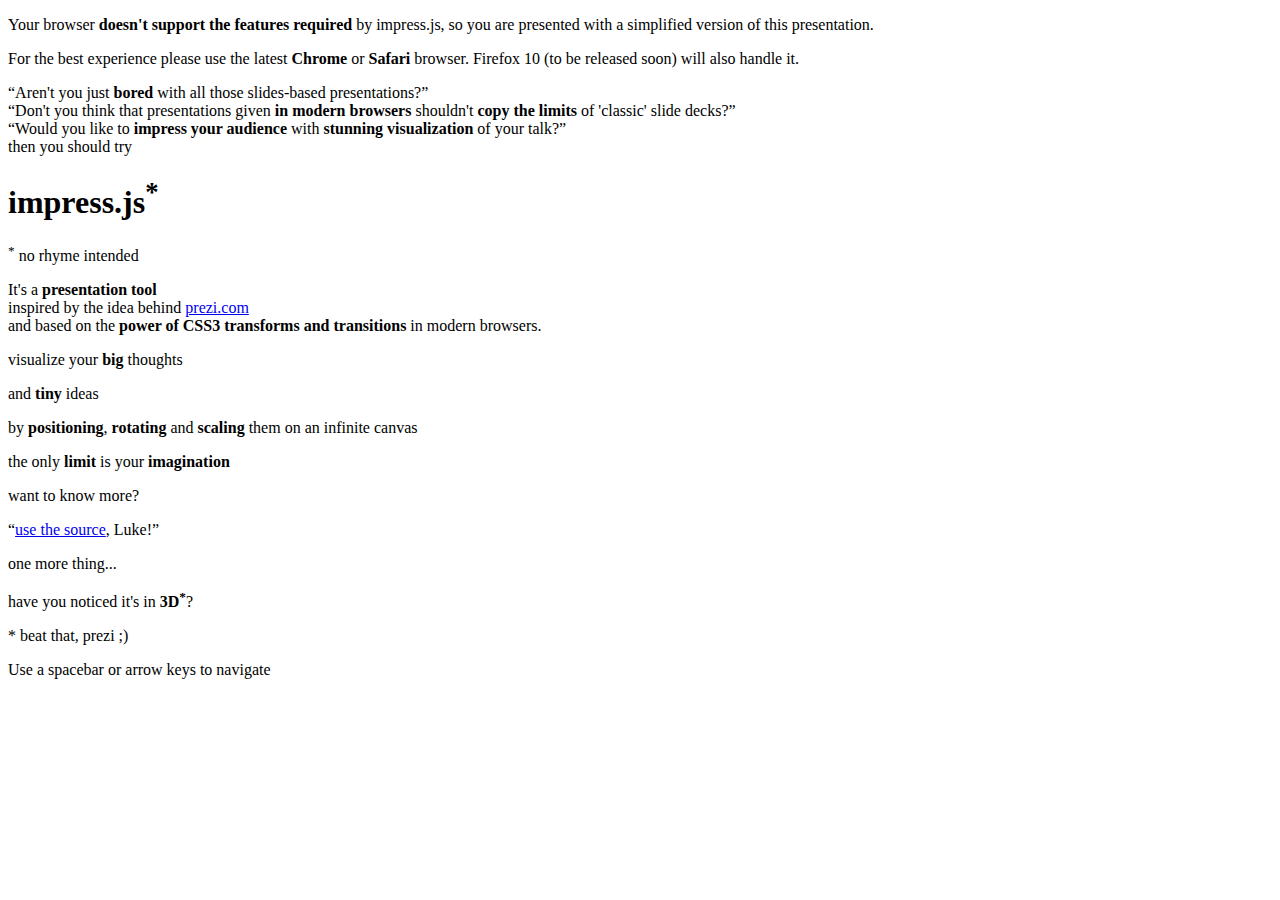
==== index.html @ a1a3571a "test" ====
<!doctype html>
<html lang="en">
<head>
    <meta charset="utf-8" />
    <title>impress.js | presentation tool   based on the power of CSS3 transforms and transitions in modern browsers | by Bartek Szopka @bartaz</title>
    
    <meta name="description" content="impress.js is a presentation tool based on the power of CSS3 transforms and transitions in modern browsers and inspired by the idea behind prezi.com.">
    <meta name="author" content="Bartek Szopka" />

    <link href="http://fonts.googleapis.com/css?family=Open+Sans:regular,semibold,italic,italicsemibold|PT+Sans:400,700,400italic,700italic|PT+Serif:400,700,400italic,700italic" rel="stylesheet" />

    <link href="css/style.css" rel="stylesheet" />
</head>
<body>

<div id="impress" class="impress-not-supported">

    <div class="fallback-message">
        <p>Your browser <b>doesn't support the features required</b> by impress.js, so you are presented with a simplified version of this presentation.</p>
        <p>For the best experience please use the latest <b>Chrome</b> or <b>Safari</b> browser. Firefox 10 (to be released soon) will also handle it.</p>
    </div>

    <div id="bored" class="step slide" data-x="-1000" data-y="-1500">
        <q>Aren't you just <b>bored</b> with all those slides-based presentations?</q>
    </div>

    <div class="step slide" data-x="0" data-y="-1500">
        <q>Don't you think that presentations given <strong>in modern browsers</strong> shouldn't <strong>copy the limits</strong> of 'classic' slide decks?</q>
    </div>

    <div class="step slide" data-x="1000" data-y="-1500">
        <q>Would you like to <strong>impress your audience</strong> with <strong>stunning visualization</strong> of your talk?</q>
    </div>

    <div id="title" class="step" data-x="0" data-y="0" data-scale="4">
        <span class="try">then you should try</span>
        <h1>impress.js<sup>*</sup></h1>
        <span class="footnote"><sup>*</sup> no rhyme intended</span>
    </div>

    <div id="its" class="step" data-x="850" data-y="3000" data-rotate="90" data-scale="5">
        <p>It's a <strong>presentation tool</strong> <br/>
        inspired by the idea behind <a href="http://prezi.com">prezi.com</a> <br/>
        and based on the <strong>power of CSS3 transforms and transitions</strong> in modern browsers.</p>
    </div>

    <div id="big" class="step" data-x="3500" data-y="2100" data-rotate="180" data-scale="6">
        <p>visualize your <b>big</b> <span class="thoughts">thoughts</span></p>
    </div>

    <div id="tiny" class="step" data-x="2825" data-y="2325" data-z="-3000" data-rotate="300" data-scale="1">
        <p>and <b>tiny</b> ideas</p>
    </div>

    <div id="ing" class="step" data-x="3500" data-y="-850" data-rotate="270" data-scale="6">
        <p>by <b class="positioning">positioning</b>, <b class="rotating">rotating</b> and <b class="scaling">scaling</b> them on an infinite canvas</p>
    </div>

    <div id="imagination" class="step" data-x="6700" data-y="-300" data-scale="6">
        <p>the only <b>limit</b> is your <b class="imagination">imagination</b></p>
    </div>

    <div id="source" class="step" data-x="6300" data-y="2000" data-rotate="20" data-scale="4">
        <p>want to know more?</p>
        <q><a href="http://github.com/bartaz/impress.js">use the source</a>, Luke!</q>
    </div>

    <div id="one-more-thing" class="step" data-x="6000" data-y="4000" data-scale="2">
        <p>one more thing...</p>
    </div>

    <div id="its-in-3d" class="step" data-x="6200" data-y="4300" data-z="-100" data-rotate-x="-40" data-rotate-y="10" data-scale="2">
        <p><span class="have">have</span> <span class="you">you</span> <span class="noticed">noticed</span> <span class="its">it's</span> <span class="in">in</span> <b>3D<sup>*</sup></b>?</p>
        <span class="footnote">* beat that, prezi ;)</span>
    </div>

    <div id="overview" class="step" data-x="3000" data-y="1500" data-scale="10">
    </div>

</div>

<div class="hint">
    <p>Use a spacebar or arrow keys to navigate</p>
</div>

<script src="js/impress.js"></script>

</body>
</html>
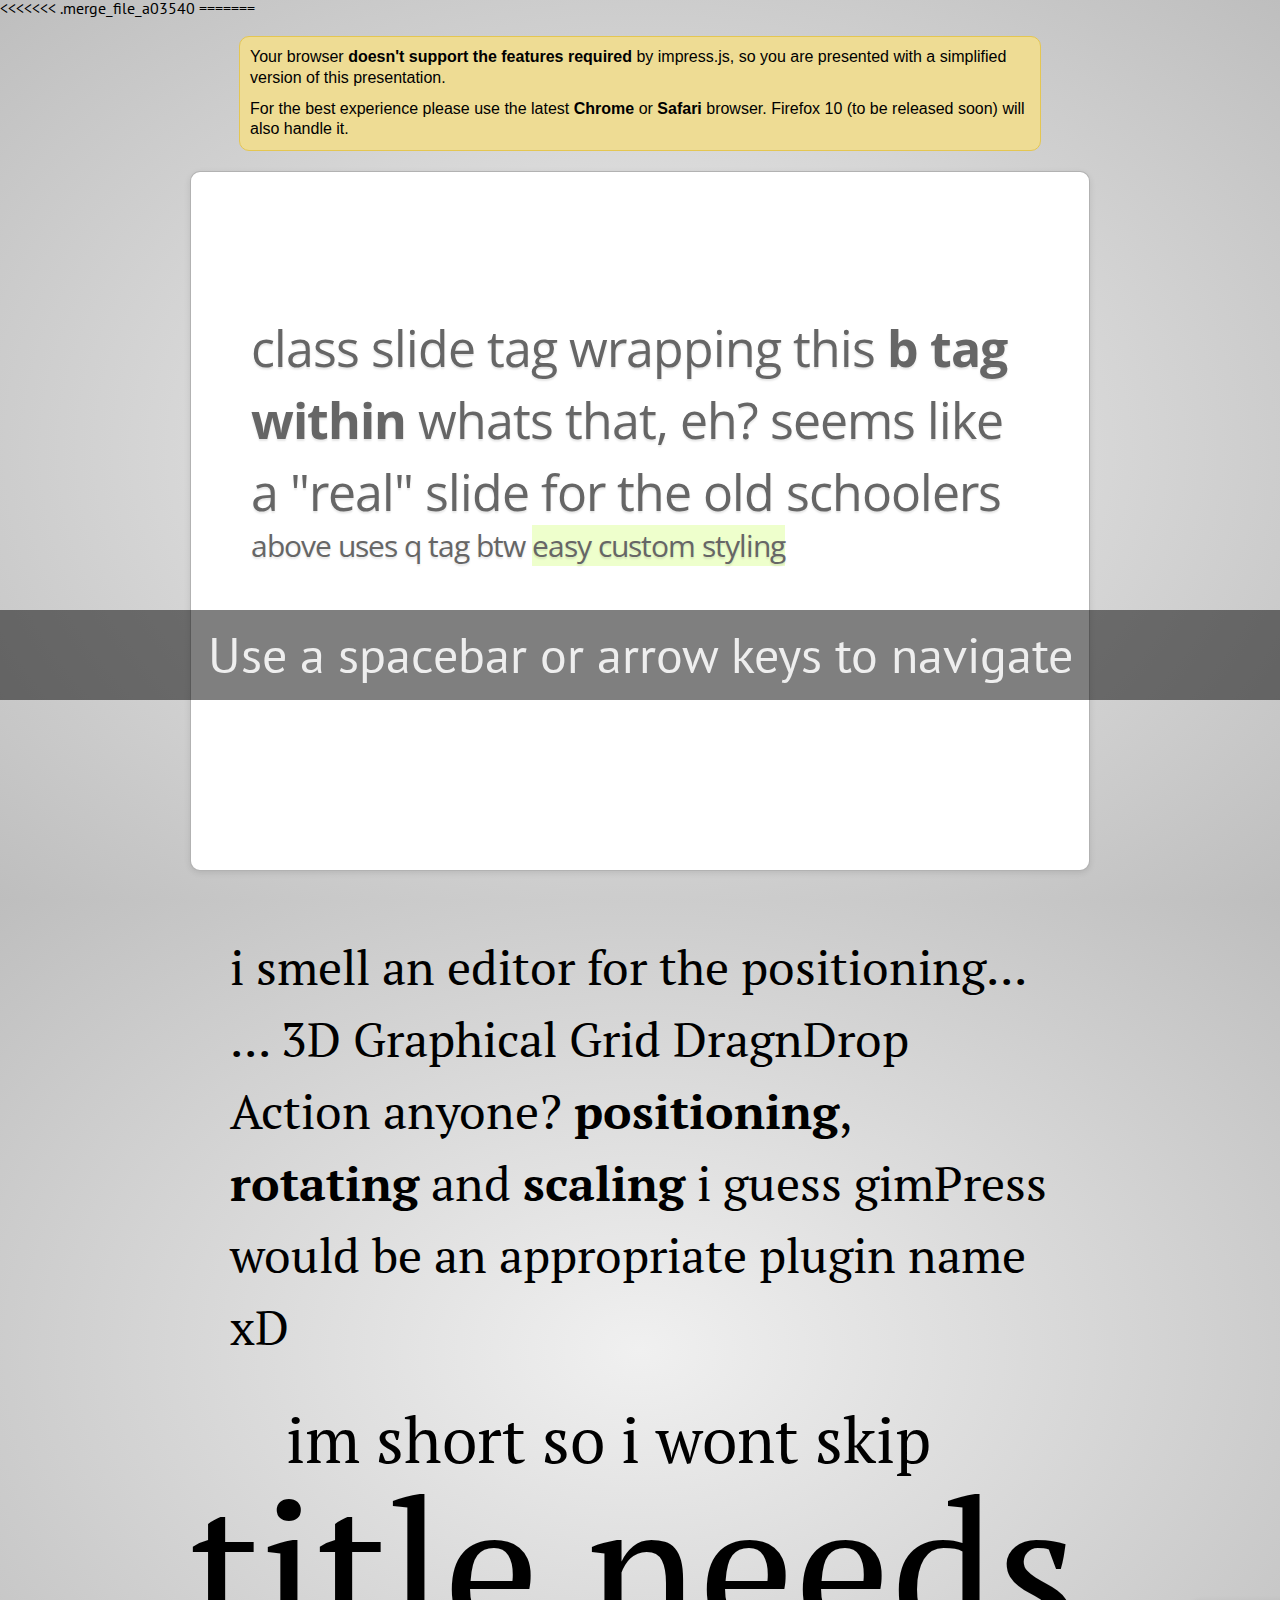
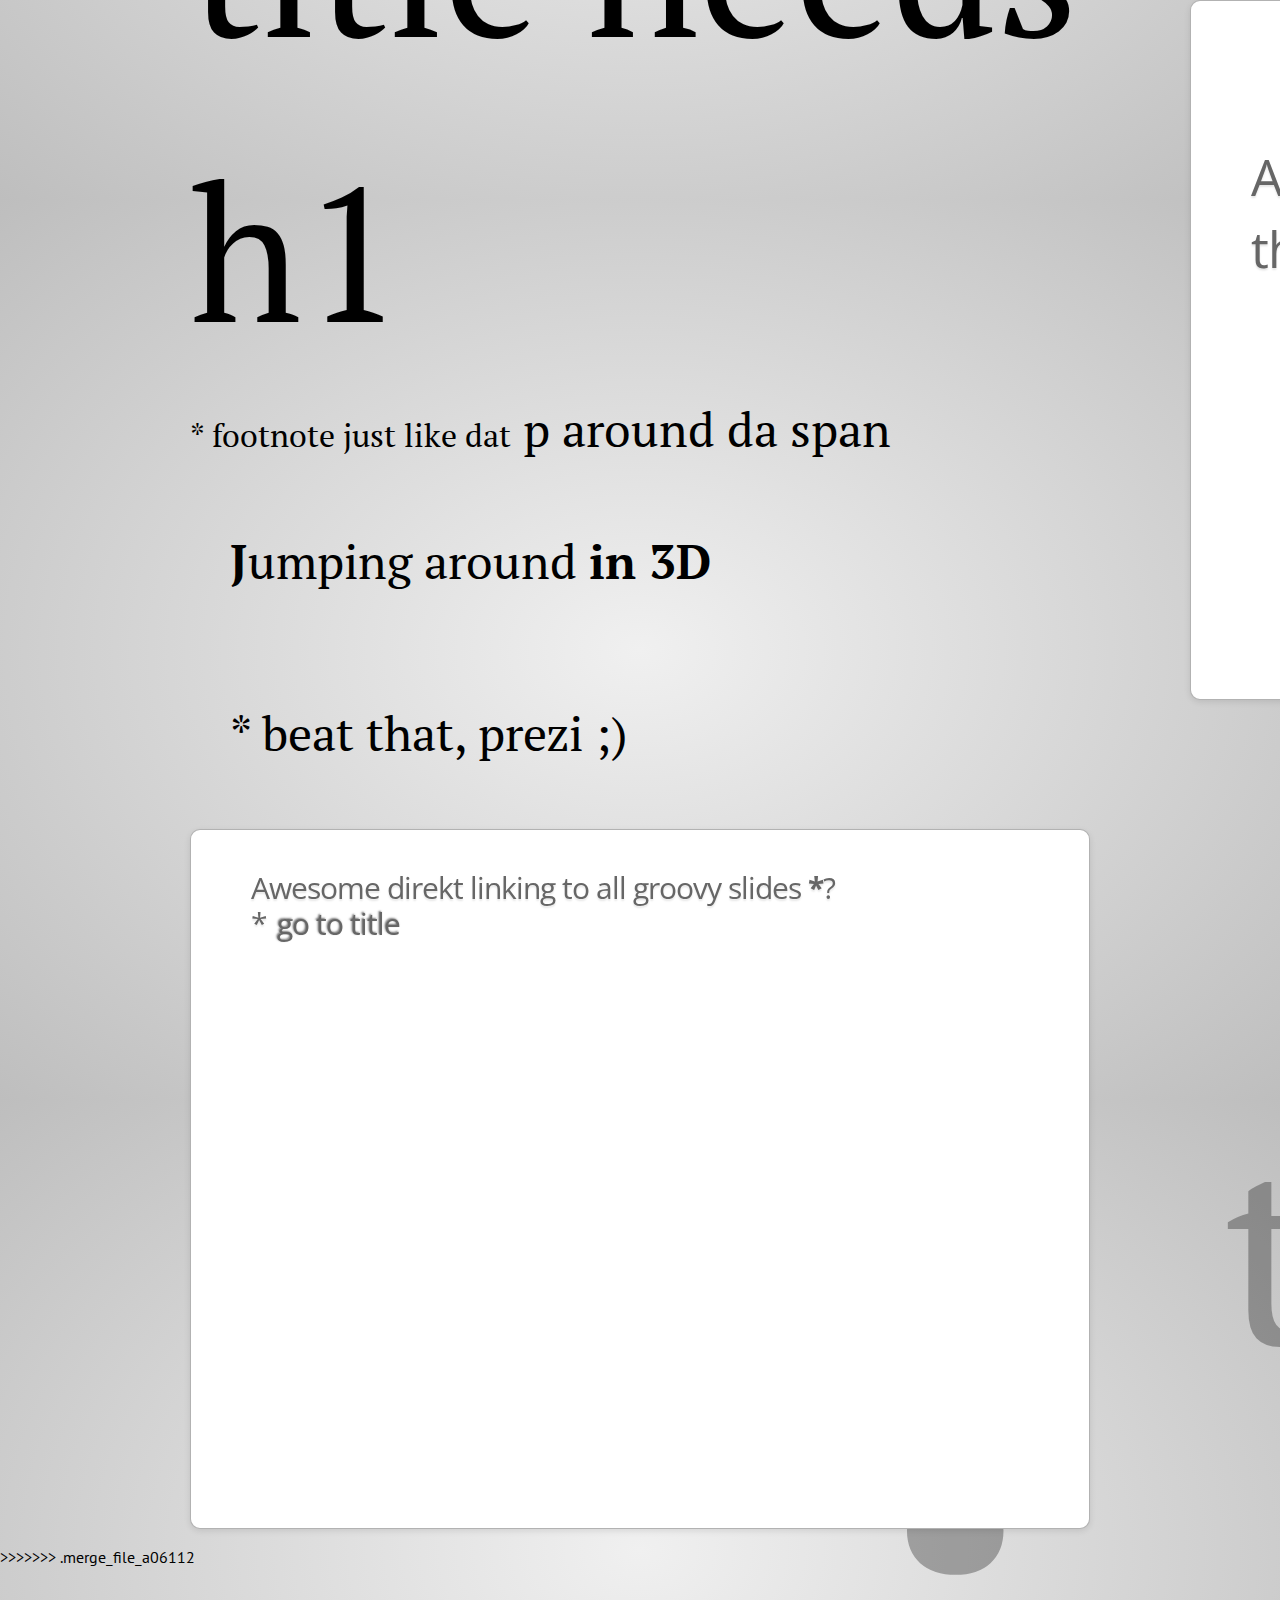
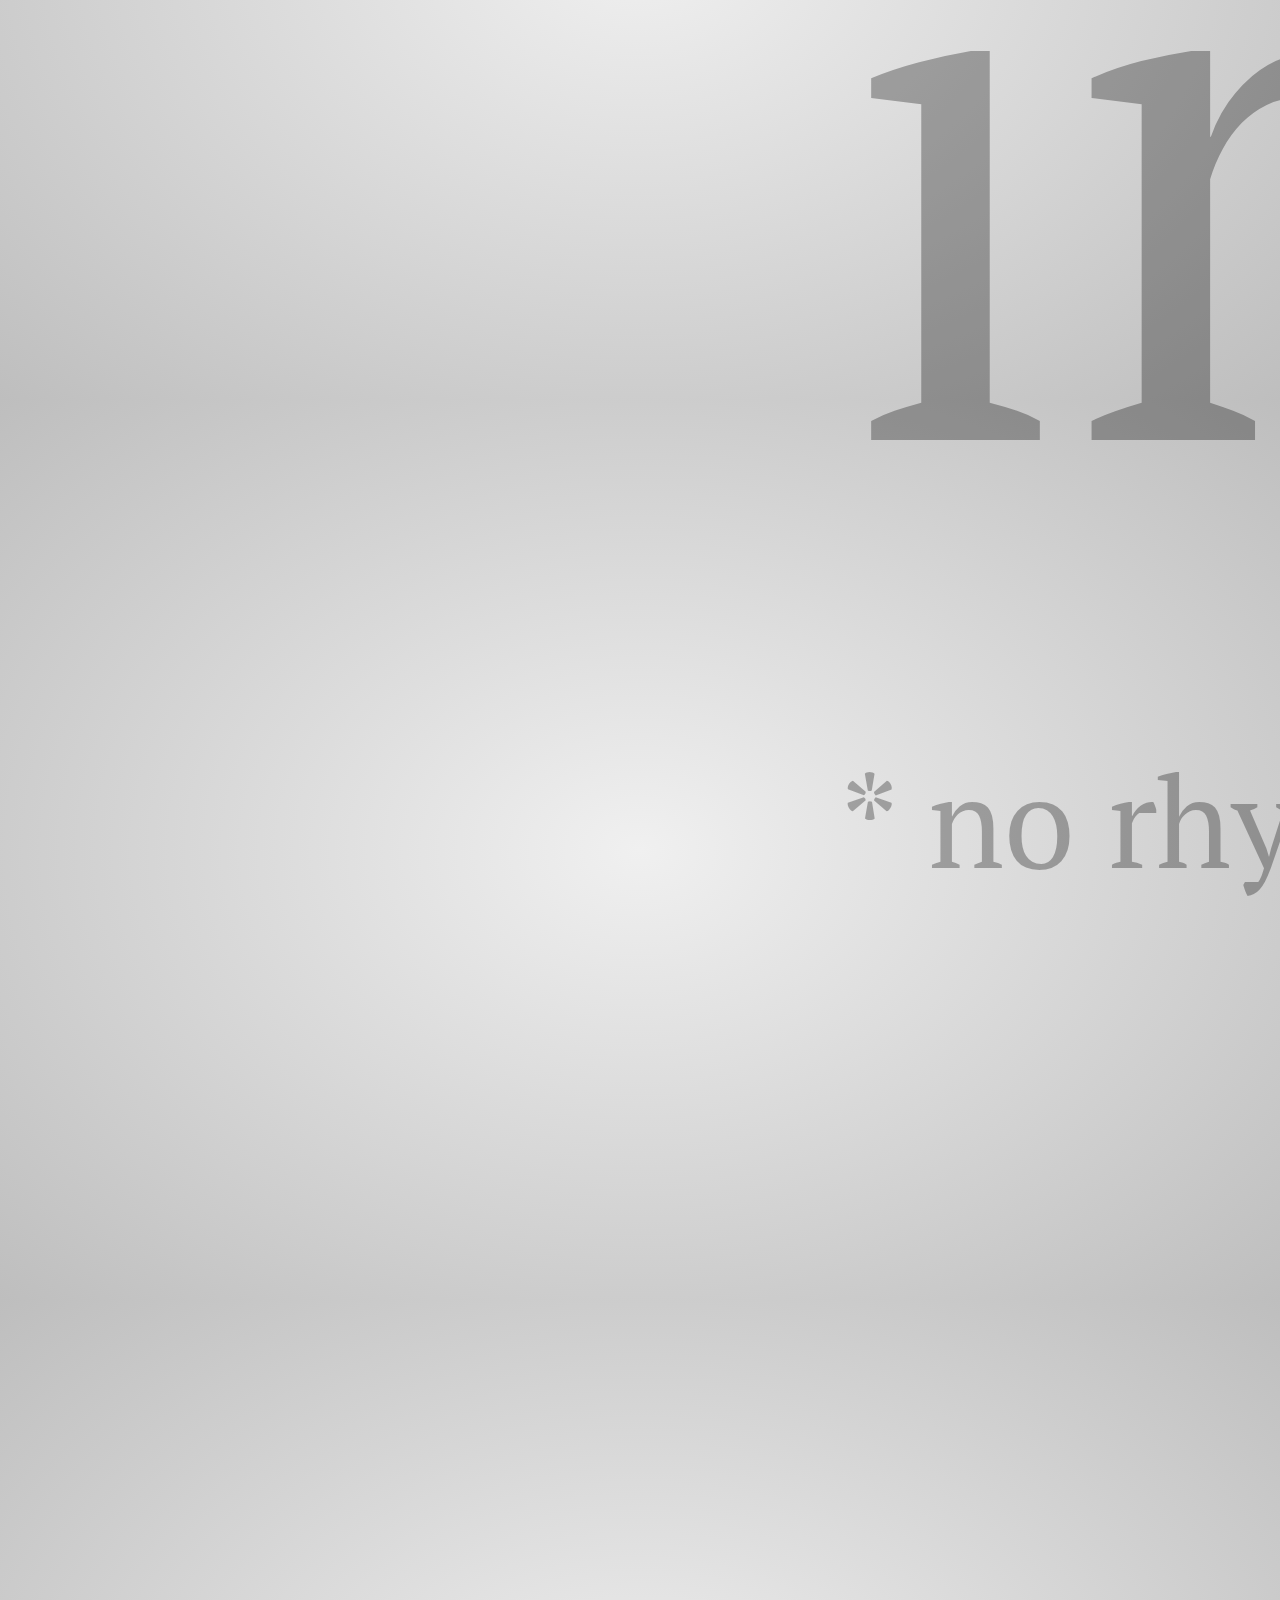
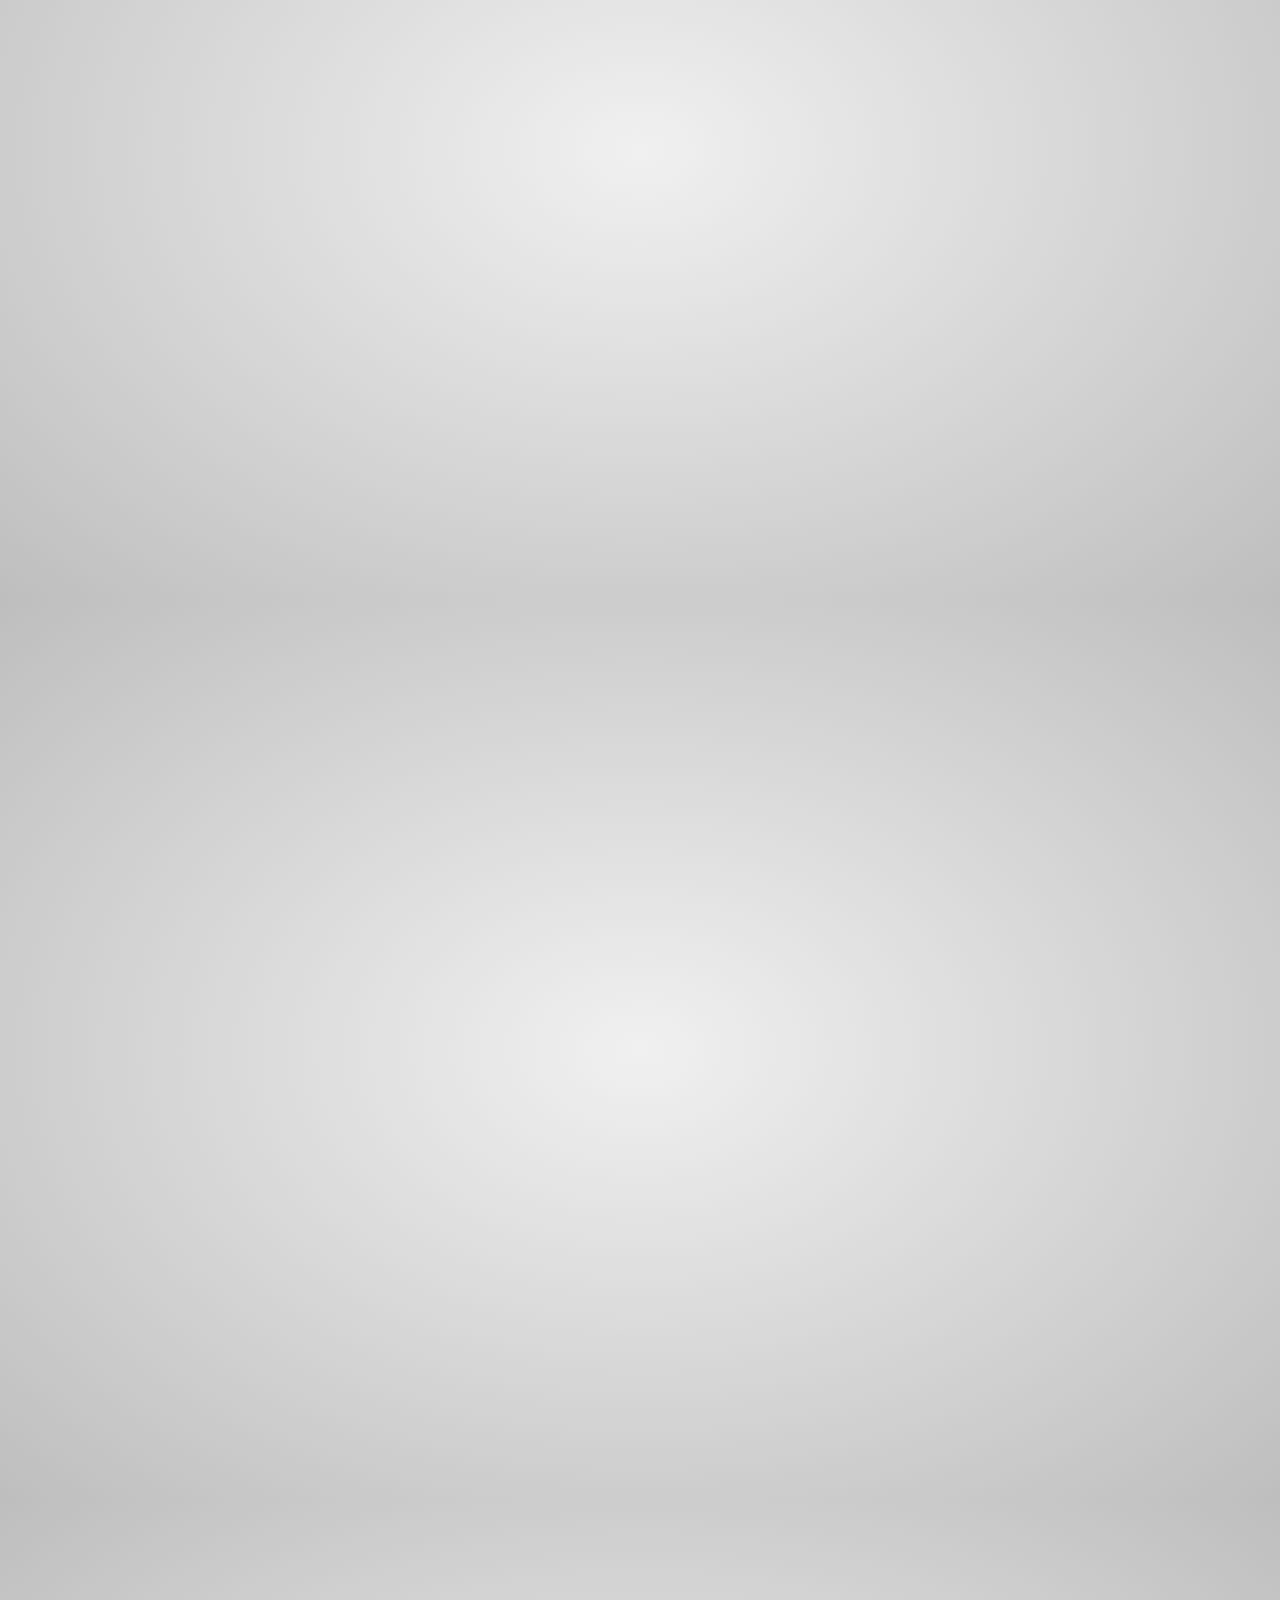
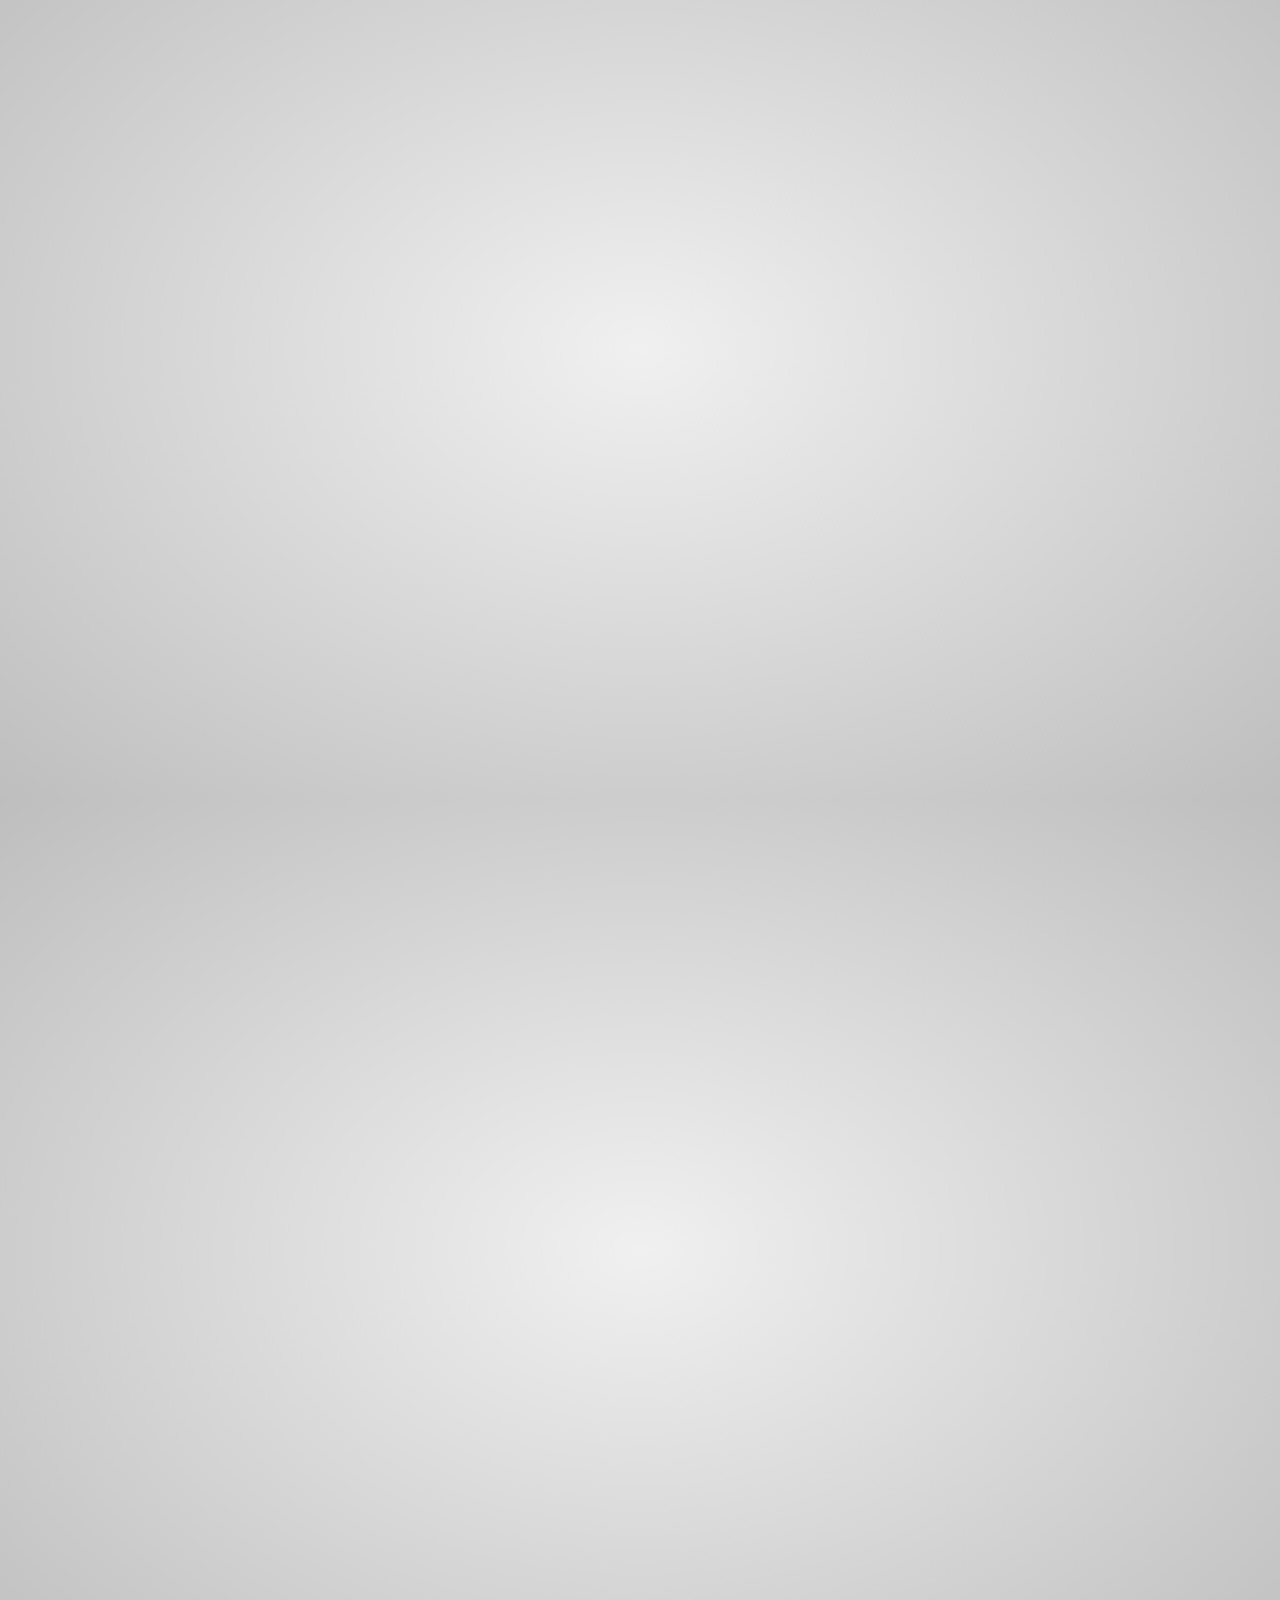
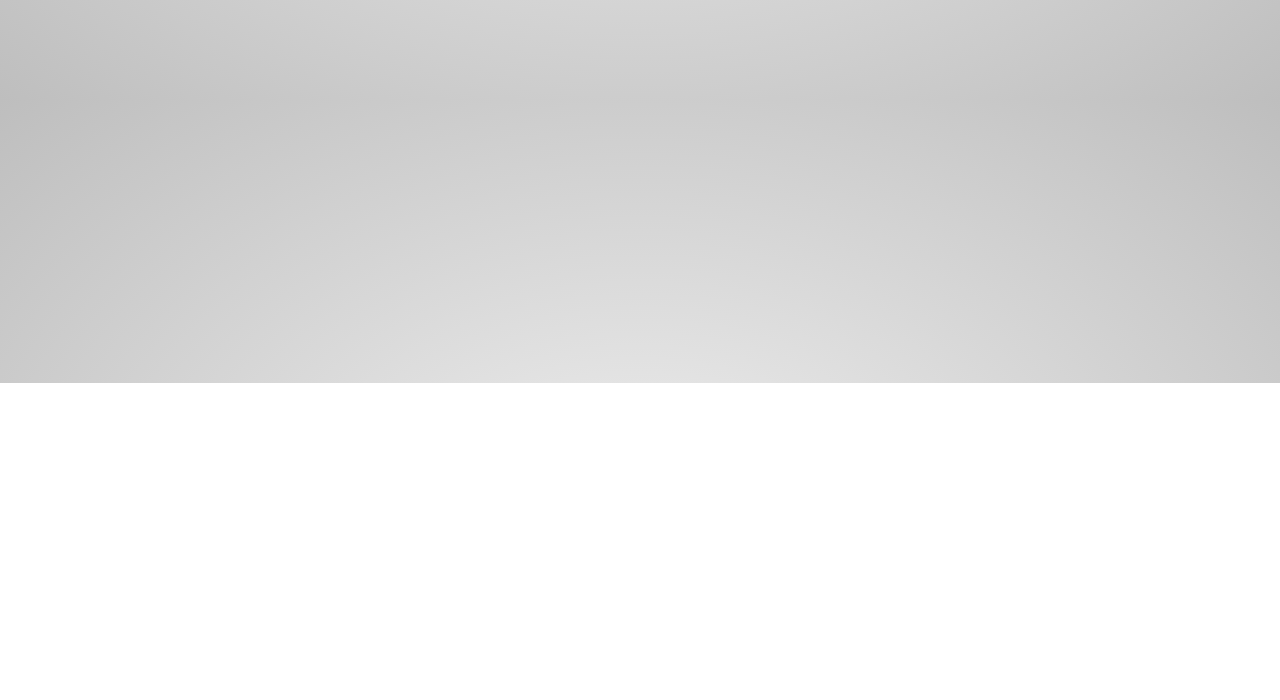
==== commit d754ae21: "pull @ home" ====
--- a/index.html
+++ b/index.html
@@ -1,3 +1,4 @@
+<<<<<<< .merge_file_a03540
 <!doctype html>
 <html lang="en">
 <head>
@@ -87,3 +88,76 @@
 
 </body>
 </html>
+=======
+<!doctype html>
+<html lang="en">
+<head>
+    <meta charset="utf-8" />
+    <title>impress.js | presentation tool based on the power of CSS3 transforms and transitions in modern browsers | by Bartek Szopka @bartaz</title>
+    
+    <meta name="description" content="impress.js is a presentation tool based on the power of CSS3 transforms and transitions in modern browsers and inspired by the idea behind prezi.com.">
+    <meta name="author" content="Bartek Szopka" />
+
+    <link href="http://fonts.googleapis.com/css?family=Open+Sans:regular,semibold,italic,italicsemibold|PT+Sans:400,700,400italic,700italic|PT+Serif:400,700,400italic,700italic" rel="stylesheet" />
+
+    <link href="css/style.css" rel="stylesheet" />
+</head>
+<body>
+
+<div id="impress" class="impress-not-supported">
+
+    <div class="fallback-message">
+        <p>Your browser <b>doesn't support the features required</b> by impress.js, so you are presented with a simplified version of this presentation.</p>
+        <p>For the best experience please use the latest <b>Chrome</b> or <b>Safari</b> browser. Firefox 10 (to be released soon) will also handle it.</p>
+    </div>
+
+    <div id="bored1" class="step slide" data-x="-1000" data-y="-1500" data-rotate-y="90">
+        <q>class slide tag wrapping this <b>b tag within </b> whats that, eh? seems like a "real" slide for the old schoolers</q>
+        above uses q tag btw <span style="background-color: #efc;">easy custom styling</span>
+    </div>
+	
+	<div id="edit" class="step" data-x="2000" data-y="-500" data-z="2000" data-rotate-x="90" data-rotate-y="40">
+        <q>i smell an editor for the positioning...</q>
+		... 3D Graphical Grid DragnDrop Action anyone?
+		<span>
+                    <b class="positioning">positioning</b>, <b class="rotating">rotating</b> and <b class="scaling">scaling</b>
+                    i guess gimPress would be an appropriate plugin name xD 
+                </span>
+    </div>
+
+    <div id="title" class="step" data-x="-500" data-y="500" data-z="200" data-scale="3">
+        <span class="try">im short so i wont skip</span>
+		<h1>title needs h1</h1>
+		<p>
+        <span class="footnote"><sup>*</sup> footnote just like dat</span> p around da span</p>
+    </div>
+
+
+    <div id="its-in-3d" class="step" data-x="2500" data-y="3000" data-z="-500" data-rotate-x="-90" data-rotate-y="10" data-scale="2">
+        <p><span class="in"><b>J</b>umping around</span> <b>in 3D</b></p>
+    </div>
+	
+   <div id="sub3d" class="step" data-x="3000" data-y="3000" data-z="-500" data-rotate-x="-70" data-rotate-y="-55" data-rotate-z="15" data-scale="2">
+        <p><span class="in">* beat that, prezi ;)</span></p>
+    </div>
+
+    <div id="overview" class="step" data-x="-500" data-y="500" data-scale="3">
+    </div>
+	
+	<div id="link-it" class="step slide" data-x="-2500" data-y="3000" data-z="-1200" data-rotate-x="180" data-rotate-y="10" data-scale="3">
+        <p>Awesome direkt linking to <span class="in">all groovy slides</span> <b><sup>*</sup></b>?</p>
+        <span class="footnote">* <a href="index.html#/title">go to title</a></span>
+    </div>
+	
+
+</div>
+
+<div class="hint">
+    <p>Here goes the Hint - look out for class .hint</p>
+</div>
+
+<script src="js/impress.js"></script>
+
+</body>
+</html>
+>>>>>>> .merge_file_a06112
--- a/css/style.css
+++ b/css/style.css
@@ -0,0 +1,455 @@
+/**
+ * This is a stylesheet for a demo presentation for impress.js
+ * 
+ * It is not meant to be a part of impress.js and is not required by impress.js.
+ * I expect that anyone creating a presentation for impress.js would create their own
+ * set of styles.
+ */
+
+
+/* http://meyerweb.com/eric/tools/css/reset/ 
+   v2.0 | 20110126
+   License: none (public domain)
+*/
+
+html, body, div, span, applet, object, iframe,
+h1, h2, h3, h4, h5, h6, p, blockquote, pre,
+a, abbr, acronym, address, big, cite, code,
+del, dfn, em, img, ins, kbd, q, s, samp,
+small, strike, strong, sub, sup, tt, var,
+b, u, i, center,
+dl, dt, dd, ol, ul, li,
+fieldset, form, label, legend,
+table, caption, tbody, tfoot, thead, tr, th, td,
+article, aside, canvas, details, embed, 
+figure, figcaption, footer, header, hgroup, 
+menu, nav, output, ruby, section, summary,
+time, mark, audio, video {
+    margin: 0;
+    padding: 0;
+    border: 0;
+    font-size: 100%;
+    font: inherit;
+    vertical-align: baseline;
+}
+
+/* HTML5 display-role reset for older browsers */
+article, aside, details, figcaption, figure, 
+footer, header, hgroup, menu, nav, section {
+    display: block;
+}
+body {
+    line-height: 1;
+}
+ol, ul {
+    list-style: none;
+}
+blockquote, q {
+    quotes: none;
+}
+blockquote:before, blockquote:after,
+q:before, q:after {
+    content: '';
+    content: none;
+}
+
+table {
+    border-collapse: collapse;
+    border-spacing: 0;
+}
+
+
+body {
+    font-family: 'PT Sans', sans-serif;
+    
+    min-height: 740px;
+
+    background: rgb(215, 215, 215);
+    background: -webkit-gradient(radial, 50% 50%, 0, 50% 50%, 500, from(rgb(240, 240, 240)), to(rgb(190, 190, 190)));
+    background: -webkit-radial-gradient(rgb(240, 240, 240), rgb(190, 190, 190));
+    background:    -moz-radial-gradient(rgb(240, 240, 240), rgb(190, 190, 190));
+    background:      -o-radial-gradient(rgb(240, 240, 240), rgb(190, 190, 190));
+    background:         radial-gradient(rgb(240, 240, 240), rgb(190, 190, 190));
+
+    -webkit-font-smoothing: antialiased;
+}
+
+b, strong { font-weight: bold }
+i, em { font-style: italic}
+
+a {
+    color: inherit;
+    text-decoration: none;
+    padding: 0 0.1em;
+    background: rgba(255,255,255,0.5);
+    text-shadow: -1px -1px 2px rgba(100,100,100,0.9);
+    border-radius: 0.2em;
+    
+    -webkit-transition: 0.5s;
+    -moz-transition:    0.5s;
+    -ms-transition:     0.5s;
+    -o-transition:      0.5s;
+    transition:         0.5s;
+}
+
+a:hover {
+    background: rgba(255,255,255,1);
+    text-shadow: -1px -1px 2px rgba(100,100,100,0.5);
+}
+
+/* COMMON STEP STYLES */
+
+.step {
+    width: 900px;
+    padding: 40px;
+
+    -webkit-box-sizing: border-box;
+    -moz-box-sizing:    border-box;
+    -ms-box-sizing:     border-box;
+    -o-box-sizing:      border-box;
+    box-sizing:         border-box;
+
+    font-family: 'PT Serif', georgia, serif;
+
+    font-size: 48px;
+    line-height: 1.5;
+}
+
+/* fade out inactive slides */
+
+.step {
+    -webkit-transition: opacity 1s;
+    -moz-transition:    opacity 1s;
+    -ms-transition:     opacity 1s;
+    -o-transition:      opacity 1s;
+    transition:         opacity 1s;
+}
+
+.step:not(.active) {
+    opacity: 0.3;
+}
+
+/* STEP SPECIFIC STYLES */
+
+/* hint on the first slide */
+
+.hint {
+    position: fixed;
+    left: 0;
+    right: 0;
+    bottom: 200px;
+    
+    background: rgba(0,0,0,0.5);
+    color: #EEE;
+    text-align: center;
+    
+    font-size: 50px;
+    padding: 20px;
+    
+    z-index: 100;
+    
+    opacity: 0;
+    
+    -webkit-transform: translateY(400px);
+    -moz-transform:    translateY(400px);
+    -ms-transform:     translateY(400px);
+    -o-transform:      translateY(400px);
+    transform:         translateY(400px);
+
+    -webkit-transition: opacity 1s, -webkit-transform 0.5s 1s;
+    -moz-transition:    opacity 1s,    -moz-transform 0.5s 1s;
+    -ms-transition:     opacity 1s,     -ms-transform 0.5s 1s;
+    -o-transition:      opacity 1s,      -o-transform 0.5s 1s;
+    transition:         opacity 1s,         transform 0.5s 1s;
+}
+
+.step-bored + .hint {
+    opacity: 1;
+    
+    -webkit-transition: opacity 1s 5s, -webkit-transform 0.5s;
+    -moz-transition:    opacity 1s 5s,    -moz-transform 0.5s;
+    -ms-transition:     opacity 1s 5s,     -ms-transform 0.5s;
+    -o-transition:      opacity 1s 5s,      -o-transform 0.5s;
+    transition:         opacity 1s 5s,         transform 0.5s;
+    
+    -webkit-transform: translateY(0px);
+    -moz-transform:    translateY(0px);
+    -ms-transform:     translateY(0px);
+    -o-transform:      translateY(0px);
+    transform:         translateY(0px);
+}
+
+/* End of Common Styles 
+ *
+ *-------------------------------------------------------------
+ *
+ * Custom part starts here
+ */
+/* impress.js title */
+
+#title {
+    padding: 0;
+}
+
+#title .try {
+    font-size: 64px;
+    position: absolute;
+    top: -0.5em;
+    left: 1.5em;
+    
+    -webkit-transform: translateZ(20px);
+    -moz-transform:    translateZ(20px);
+    -ms-transform:     translateZ(20px);
+    -o-transform:      translateZ(20px);
+    transform:         translateZ(20px);
+}
+
+#title h1 {
+    font-size: 190px;
+    
+    -webkit-transform: translateZ(50px);
+    -moz-transform:    translateZ(50px);
+    -ms-transform:     translateZ(50px);
+    -o-transform:      translateZ(50px);
+    transform:         translateZ(50px);
+}
+
+#title .footnote {
+    font-size: 32px;
+}
+
+/* big thoughts */
+
+#big {
+    width: 600px;
+    text-align: center;
+    font-size: 60px;
+    line-height: 1;
+}
+
+#big b {
+    display: block;
+    font-size: 250px;
+    line-height: 250px;
+}
+
+#big .thoughts {
+    font-size: 90px;
+    line-height: 150px;
+}
+
+/* tiny ideas */
+
+#tiny {
+    width: 500px;
+    text-align: center;
+}
+
+#ing {
+    width: 500px;
+}
+
+#edit b {
+    display: inline-block;
+    -webkit-transition: 0.5s;
+    -moz-transition:    0.5s;
+    -ms-transition:     0.5s;
+    -o-transition:      0.5s;
+    transition:         0.5s;
+}
+
+#edit.active .positioning {
+    -webkit-transform: translateY(-10px);
+    -moz-transform:    translateY(-10px);
+    -ms-transform:     translateY(-10px);
+    -o-transform:      translateY(-10px);
+    transform:         translateY(-10px);
+
+    -webkit-transition-delay: 1.5s;
+    -moz-transition-delay:    1.5s;
+    -ms-transition-delay:     1.5s;
+    -o-transition-delay:      1.5s;
+    transition-delay:         1.5s;
+}
+
+#edit.active .rotating {
+    -webkit-transform: rotate(-10deg);
+    -moz-transform:    rotate(-10deg);
+    -ms-transform:     rotate(-10deg);
+    -o-transform:      rotate(-10deg);
+    transform:         rotate(-10deg);
+
+    -webkit-transition-delay: 1.75s;
+    -moz-transition-delay:    1.75s;
+    -ms-transition-delay:     1.75s;
+    -o-transition-delay:      1.75s;
+    transition-delay:         1.75s;
+}
+
+#edit.active .scaling {
+    -webkit-transform: scale(0.3);
+    -moz-transform:    scale(0.3);
+    -ms-transform:     scale(0.3);
+    -o-transform:      scale(0.3);
+    transform:         scale(0.3);
+
+    -webkit-transition-delay: 2s;
+    -moz-transition-delay:    2s;
+    -ms-transition-delay:     2s;
+    -o-transition-delay:      2s;
+    transition-delay:         2s;
+
+}
+
+/* imagination */
+
+#imagination {
+    width: 600px;
+}
+
+#imagination .imagination {
+    font-size: 78px;
+}
+
+/* use the source, Luke */
+
+#source {
+    width: 700px;
+    padding-bottom: 300px;
+    
+    /* Yoda Icon :: Pixel Art from Star Wars http://www.pixeljoint.com/pixelart/1423.htm */
+    background-image: url([data-uri]);
+    background-position: bottom right;
+    background-repeat: no-repeat;
+}
+
+#source q {
+    font-size: 60px;
+}
+
+/* it's in 3D */
+
+
+#its-in-3d.active b {
+    display: inline-block;
+    -webkit-transform: skewX(15deg) skewY(10deg) translateZ(0px) ;
+    -moz-transform:    translateZ(0px), skewX(15deg), skewY(10deg);
+    -ms-transform:     translateZ(0px), skewX(15deg), skewY(10deg);
+    -o-transform:      translateZ(0px), skewX(15deg), skewY(10deg);
+     transform:        translateZ(0px) skewX(15deg) skewY(10deg);
+	             
+    -webkit-transition: 0s;
+    -moz-transition:    0s;
+    -ms-transition:     0s;
+    -o-transition:      0s;
+    transition:         0s;
+}
+
+#its-in-3d b {
+    display: inline-block;
+    -webkit-transform: skewX(30deg) skewY(20eg) translateZ(500px);
+    -moz-transform:   translateZ(500px), skewX(30deg), skewY(20eg);
+    -ms-transform:    translateZ(500px), skewX(30deg), skewY(20eg);
+    -o-transform:      translateZ(500px), skewX(30deg), skewY(20eg);
+     transform:        translateZ(500px) skewX(30deg) skewY(20eg);
+	 
+      
+	
+    -webkit-transition: 5s;
+    -moz-transition:    5s;
+    -ms-transition:     5s;
+    -o-transition:      5s;
+    transition:         5s;
+}
+
+/* overview step */
+
+#overview {
+    z-index: -1;
+    padding: 0;
+}
+
+/* on overview step everything is visible */
+
+#impress.step-overview .step {
+    opacity: 1;
+    cursor: pointer;
+}
+
+/*
+ * SLIDE STEP STYLES
+ *
+ * inspired by: http://html5slides.googlecode.com/svn/trunk/styles.css
+ *
+ * ;)
+ */
+
+.slide {
+    display: block;
+
+    width: 900px;
+    height: 700px;
+
+    padding: 40px 60px;
+
+    border-radius: 10px;
+
+    background-color: white;
+
+    box-shadow: 0 2px 6px rgba(0, 0, 0, .1);
+    border: 1px solid rgba(0, 0, 0, .3);
+
+    font-family: 'Open Sans', Arial, sans-serif;
+
+    color: rgb(102, 102, 102);
+    text-shadow: 0 2px 2px rgba(0, 0, 0, .1);
+
+    font-size: 30px;
+    line-height: 36px;
+
+    letter-spacing: -1px;
+}
+
+.slide q {
+    display: block;
+    font-size: 50px;
+    line-height: 72px;
+
+    margin-top: 100px;
+}
+
+.slide q strong {
+    white-space: nowrap;
+}
+
+
+/* IMPRESS NOT SUPPORTED STYLES */
+
+.fallback-message {
+    font-family: sans-serif;
+    line-height: 1.3;
+    
+    display: none;
+    width: 780px;
+    padding: 10px 10px 0;
+    margin: 20px auto;
+
+    border-radius: 10px;
+    border: 1px solid #E4C652;
+    background: #EEDC94;
+}
+
+.fallback-message p {
+    margin-bottom: 10px;
+}
+
+.impress-not-supported .step {
+    position: relative;
+    opacity: 1;
+    margin: 20px auto;
+}
+
+.impress-not-supported .fallback-message {
+    display: block;
+}
+
--- a/css/style.css
+++ b/css/style.css
@@ -0,0 +1,455 @@
+/**
+ * This is a stylesheet for a demo presentation for impress.js
+ * 
+ * It is not meant to be a part of impress.js and is not required by impress.js.
+ * I expect that anyone creating a presentation for impress.js would create their own
+ * set of styles.
+ */
+
+
+/* http://meyerweb.com/eric/tools/css/reset/ 
+   v2.0 | 20110126
+   License: none (public domain)
+*/
+
+html, body, div, span, applet, object, iframe,
+h1, h2, h3, h4, h5, h6, p, blockquote, pre,
+a, abbr, acronym, address, big, cite, code,
+del, dfn, em, img, ins, kbd, q, s, samp,
+small, strike, strong, sub, sup, tt, var,
+b, u, i, center,
+dl, dt, dd, ol, ul, li,
+fieldset, form, label, legend,
+table, caption, tbody, tfoot, thead, tr, th, td,
+article, aside, canvas, details, embed, 
+figure, figcaption, footer, header, hgroup, 
+menu, nav, output, ruby, section, summary,
+time, mark, audio, video {
+    margin: 0;
+    padding: 0;
+    border: 0;
+    font-size: 100%;
+    font: inherit;
+    vertical-align: baseline;
+}
+
+/* HTML5 display-role reset for older browsers */
+article, aside, details, figcaption, figure, 
+footer, header, hgroup, menu, nav, section {
+    display: block;
+}
+body {
+    line-height: 1;
+}
+ol, ul {
+    list-style: none;
+}
+blockquote, q {
+    quotes: none;
+}
+blockquote:before, blockquote:after,
+q:before, q:after {
+    content: '';
+    content: none;
+}
+
+table {
+    border-collapse: collapse;
+    border-spacing: 0;
+}
+
+
+body {
+    font-family: 'PT Sans', sans-serif;
+    
+    min-height: 740px;
+
+    background: rgb(215, 215, 215);
+    background: -webkit-gradient(radial, 50% 50%, 0, 50% 50%, 500, from(rgb(240, 240, 240)), to(rgb(190, 190, 190)));
+    background: -webkit-radial-gradient(rgb(240, 240, 240), rgb(190, 190, 190));
+    background:    -moz-radial-gradient(rgb(240, 240, 240), rgb(190, 190, 190));
+    background:      -o-radial-gradient(rgb(240, 240, 240), rgb(190, 190, 190));
+    background:         radial-gradient(rgb(240, 240, 240), rgb(190, 190, 190));
+
+    -webkit-font-smoothing: antialiased;
+}
+
+b, strong { font-weight: bold }
+i, em { font-style: italic}
+
+a {
+    color: inherit;
+    text-decoration: none;
+    padding: 0 0.1em;
+    background: rgba(255,255,255,0.5);
+    text-shadow: -1px -1px 2px rgba(100,100,100,0.9);
+    border-radius: 0.2em;
+    
+    -webkit-transition: 0.5s;
+    -moz-transition:    0.5s;
+    -ms-transition:     0.5s;
+    -o-transition:      0.5s;
+    transition:         0.5s;
+}
+
+a:hover {
+    background: rgba(255,255,255,1);
+    text-shadow: -1px -1px 2px rgba(100,100,100,0.5);
+}
+
+/* COMMON STEP STYLES */
+
+.step {
+    width: 900px;
+    padding: 40px;
+
+    -webkit-box-sizing: border-box;
+    -moz-box-sizing:    border-box;
+    -ms-box-sizing:     border-box;
+    -o-box-sizing:      border-box;
+    box-sizing:         border-box;
+
+    font-family: 'PT Serif', georgia, serif;
+
+    font-size: 48px;
+    line-height: 1.5;
+}
+
+/* fade out inactive slides */
+
+.step {
+    -webkit-transition: opacity 1s;
+    -moz-transition:    opacity 1s;
+    -ms-transition:     opacity 1s;
+    -o-transition:      opacity 1s;
+    transition:         opacity 1s;
+}
+
+.step:not(.active) {
+    opacity: 0.3;
+}
+
+/* STEP SPECIFIC STYLES */
+
+/* hint on the first slide */
+
+.hint {
+    position: fixed;
+    left: 0;
+    right: 0;
+    bottom: 200px;
+    
+    background: rgba(0,0,0,0.5);
+    color: #EEE;
+    text-align: center;
+    
+    font-size: 50px;
+    padding: 20px;
+    
+    z-index: 100;
+    
+    opacity: 0;
+    
+    -webkit-transform: translateY(400px);
+    -moz-transform:    translateY(400px);
+    -ms-transform:     translateY(400px);
+    -o-transform:      translateY(400px);
+    transform:         translateY(400px);
+
+    -webkit-transition: opacity 1s, -webkit-transform 0.5s 1s;
+    -moz-transition:    opacity 1s,    -moz-transform 0.5s 1s;
+    -ms-transition:     opacity 1s,     -ms-transform 0.5s 1s;
+    -o-transition:      opacity 1s,      -o-transform 0.5s 1s;
+    transition:         opacity 1s,         transform 0.5s 1s;
+}
+
+.step-bored + .hint {
+    opacity: 1;
+    
+    -webkit-transition: opacity 1s 5s, -webkit-transform 0.5s;
+    -moz-transition:    opacity 1s 5s,    -moz-transform 0.5s;
+    -ms-transition:     opacity 1s 5s,     -ms-transform 0.5s;
+    -o-transition:      opacity 1s 5s,      -o-transform 0.5s;
+    transition:         opacity 1s 5s,         transform 0.5s;
+    
+    -webkit-transform: translateY(0px);
+    -moz-transform:    translateY(0px);
+    -ms-transform:     translateY(0px);
+    -o-transform:      translateY(0px);
+    transform:         translateY(0px);
+}
+
+/* End of Common Styles 
+ *
+ *-------------------------------------------------------------
+ *
+ * Custom part starts here
+ */
+/* impress.js title */
+
+#title {
+    padding: 0;
+}
+
+#title .try {
+    font-size: 64px;
+    position: absolute;
+    top: -0.5em;
+    left: 1.5em;
+    
+    -webkit-transform: translateZ(20px);
+    -moz-transform:    translateZ(20px);
+    -ms-transform:     translateZ(20px);
+    -o-transform:      translateZ(20px);
+    transform:         translateZ(20px);
+}
+
+#title h1 {
+    font-size: 190px;
+    
+    -webkit-transform: translateZ(50px);
+    -moz-transform:    translateZ(50px);
+    -ms-transform:     translateZ(50px);
+    -o-transform:      translateZ(50px);
+    transform:         translateZ(50px);
+}
+
+#title .footnote {
+    font-size: 32px;
+}
+
+/* big thoughts */
+
+#big {
+    width: 600px;
+    text-align: center;
+    font-size: 60px;
+    line-height: 1;
+}
+
+#big b {
+    display: block;
+    font-size: 250px;
+    line-height: 250px;
+}
+
+#big .thoughts {
+    font-size: 90px;
+    line-height: 150px;
+}
+
+/* tiny ideas */
+
+#tiny {
+    width: 500px;
+    text-align: center;
+}
+
+#ing {
+    width: 500px;
+}
+
+#edit b {
+    display: inline-block;
+    -webkit-transition: 0.5s;
+    -moz-transition:    0.5s;
+    -ms-transition:     0.5s;
+    -o-transition:      0.5s;
+    transition:         0.5s;
+}
+
+#edit.active .positioning {
+    -webkit-transform: translateY(-10px);
+    -moz-transform:    translateY(-10px);
+    -ms-transform:     translateY(-10px);
+    -o-transform:      translateY(-10px);
+    transform:         translateY(-10px);
+
+    -webkit-transition-delay: 1.5s;
+    -moz-transition-delay:    1.5s;
+    -ms-transition-delay:     1.5s;
+    -o-transition-delay:      1.5s;
+    transition-delay:         1.5s;
+}
+
+#edit.active .rotating {
+    -webkit-transform: rotate(-10deg);
+    -moz-transform:    rotate(-10deg);
+    -ms-transform:     rotate(-10deg);
+    -o-transform:      rotate(-10deg);
+    transform:         rotate(-10deg);
+
+    -webkit-transition-delay: 1.75s;
+    -moz-transition-delay:    1.75s;
+    -ms-transition-delay:     1.75s;
+    -o-transition-delay:      1.75s;
+    transition-delay:         1.75s;
+}
+
+#edit.active .scaling {
+    -webkit-transform: scale(0.3);
+    -moz-transform:    scale(0.3);
+    -ms-transform:     scale(0.3);
+    -o-transform:      scale(0.3);
+    transform:         scale(0.3);
+
+    -webkit-transition-delay: 2s;
+    -moz-transition-delay:    2s;
+    -ms-transition-delay:     2s;
+    -o-transition-delay:      2s;
+    transition-delay:         2s;
+
+}
+
+/* imagination */
+
+#imagination {
+    width: 600px;
+}
+
+#imagination .imagination {
+    font-size: 78px;
+}
+
+/* use the source, Luke */
+
+#source {
+    width: 700px;
+    padding-bottom: 300px;
+    
+    /* Yoda Icon :: Pixel Art from Star Wars http://www.pixeljoint.com/pixelart/1423.htm */
+    background-image: url([data-uri]);
+    background-position: bottom right;
+    background-repeat: no-repeat;
+}
+
+#source q {
+    font-size: 60px;
+}
+
+/* it's in 3D */
+
+
+#its-in-3d.active b {
+    display: inline-block;
+    -webkit-transform: skewX(15deg) skewY(10deg) translateZ(0px) ;
+    -moz-transform:    translateZ(0px), skewX(15deg), skewY(10deg);
+    -ms-transform:     translateZ(0px), skewX(15deg), skewY(10deg);
+    -o-transform:      translateZ(0px), skewX(15deg), skewY(10deg);
+     transform:        translateZ(0px) skewX(15deg) skewY(10deg);
+	             
+    -webkit-transition: 0s;
+    -moz-transition:    0s;
+    -ms-transition:     0s;
+    -o-transition:      0s;
+    transition:         0s;
+}
+
+#its-in-3d b {
+    display: inline-block;
+    -webkit-transform: skewX(30deg) skewY(20eg) translateZ(500px);
+    -moz-transform:   translateZ(500px), skewX(30deg), skewY(20eg);
+    -ms-transform:    translateZ(500px), skewX(30deg), skewY(20eg);
+    -o-transform:      translateZ(500px), skewX(30deg), skewY(20eg);
+     transform:        translateZ(500px) skewX(30deg) skewY(20eg);
+	 
+      
+	
+    -webkit-transition: 5s;
+    -moz-transition:    5s;
+    -ms-transition:     5s;
+    -o-transition:      5s;
+    transition:         5s;
+}
+
+/* overview step */
+
+#overview {
+    z-index: -1;
+    padding: 0;
+}
+
+/* on overview step everything is visible */
+
+#impress.step-overview .step {
+    opacity: 1;
+    cursor: pointer;
+}
+
+/*
+ * SLIDE STEP STYLES
+ *
+ * inspired by: http://html5slides.googlecode.com/svn/trunk/styles.css
+ *
+ * ;)
+ */
+
+.slide {
+    display: block;
+
+    width: 900px;
+    height: 700px;
+
+    padding: 40px 60px;
+
+    border-radius: 10px;
+
+    background-color: white;
+
+    box-shadow: 0 2px 6px rgba(0, 0, 0, .1);
+    border: 1px solid rgba(0, 0, 0, .3);
+
+    font-family: 'Open Sans', Arial, sans-serif;
+
+    color: rgb(102, 102, 102);
+    text-shadow: 0 2px 2px rgba(0, 0, 0, .1);
+
+    font-size: 30px;
+    line-height: 36px;
+
+    letter-spacing: -1px;
+}
+
+.slide q {
+    display: block;
+    font-size: 50px;
+    line-height: 72px;
+
+    margin-top: 100px;
+}
+
+.slide q strong {
+    white-space: nowrap;
+}
+
+
+/* IMPRESS NOT SUPPORTED STYLES */
+
+.fallback-message {
+    font-family: sans-serif;
+    line-height: 1.3;
+    
+    display: none;
+    width: 780px;
+    padding: 10px 10px 0;
+    margin: 20px auto;
+
+    border-radius: 10px;
+    border: 1px solid #E4C652;
+    background: #EEDC94;
+}
+
+.fallback-message p {
+    margin-bottom: 10px;
+}
+
+.impress-not-supported .step {
+    position: relative;
+    opacity: 1;
+    margin: 20px auto;
+}
+
+.impress-not-supported .fallback-message {
+    display: block;
+}
+
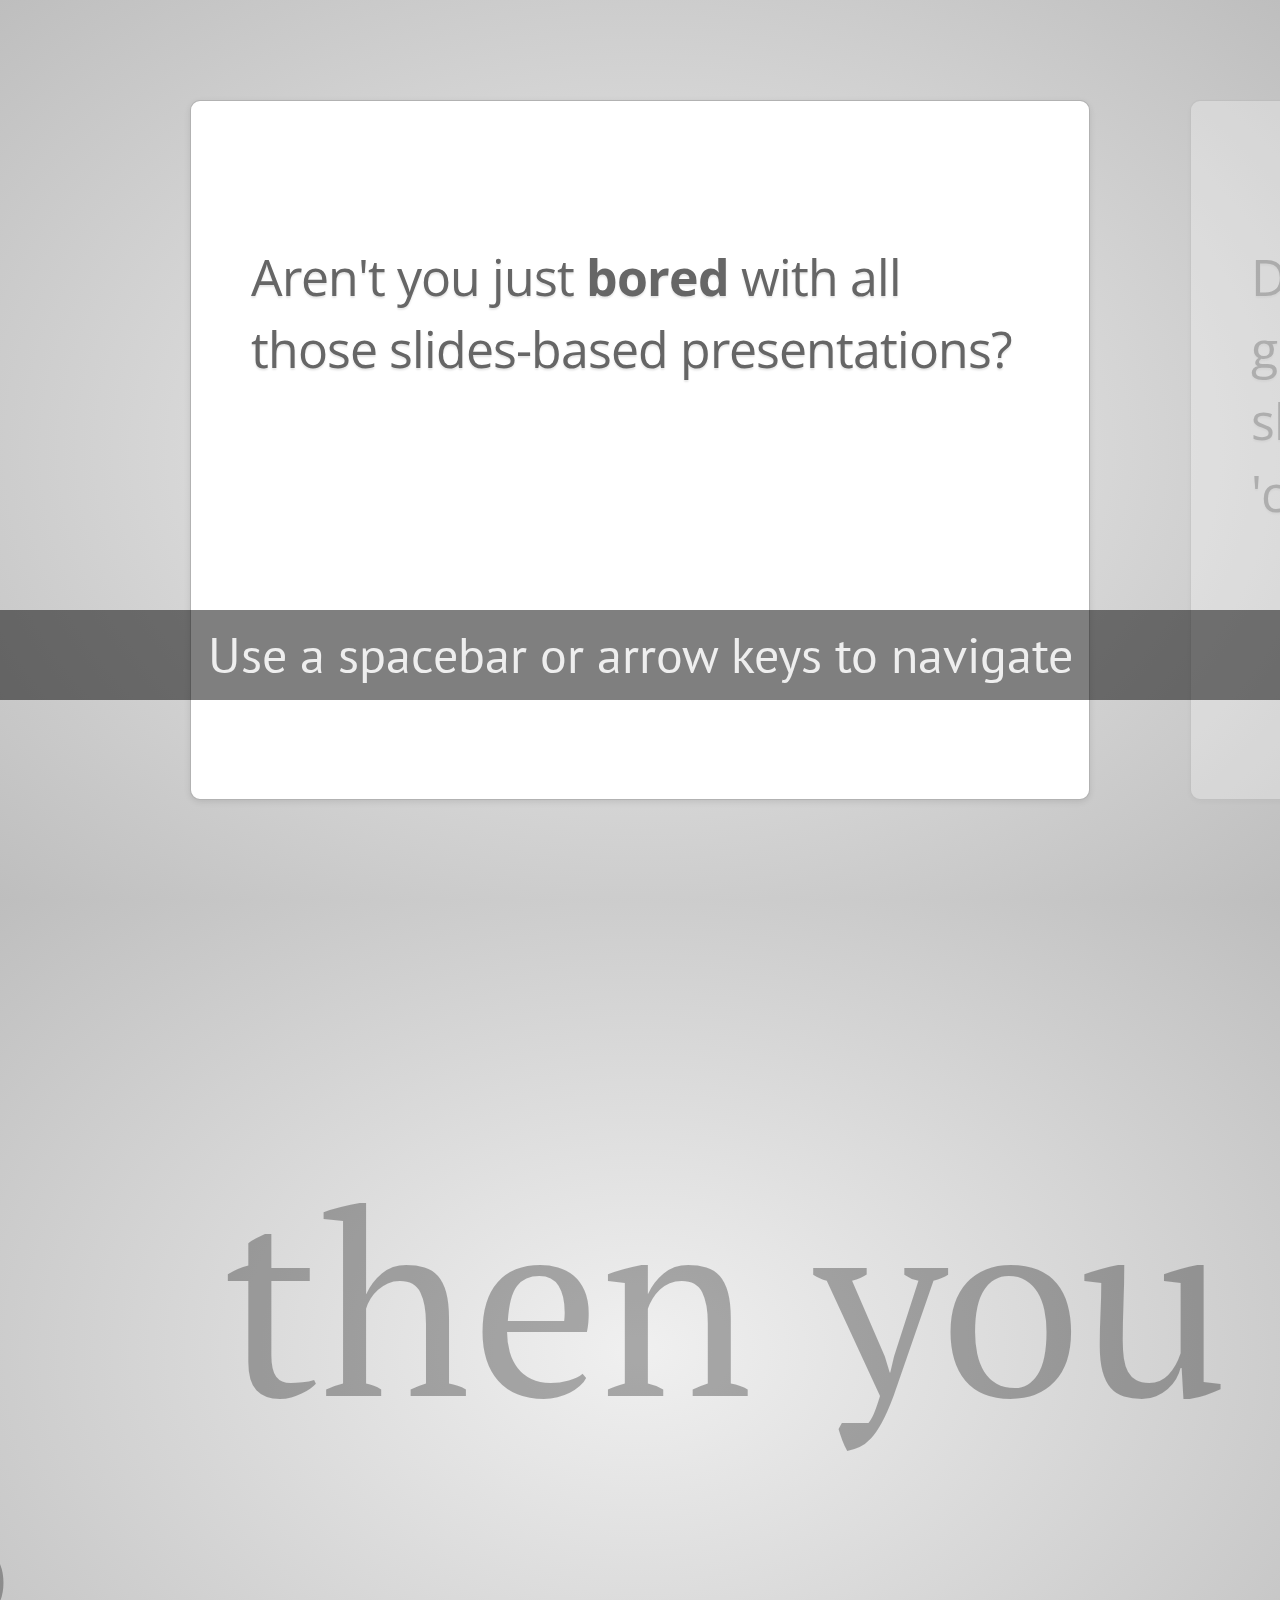
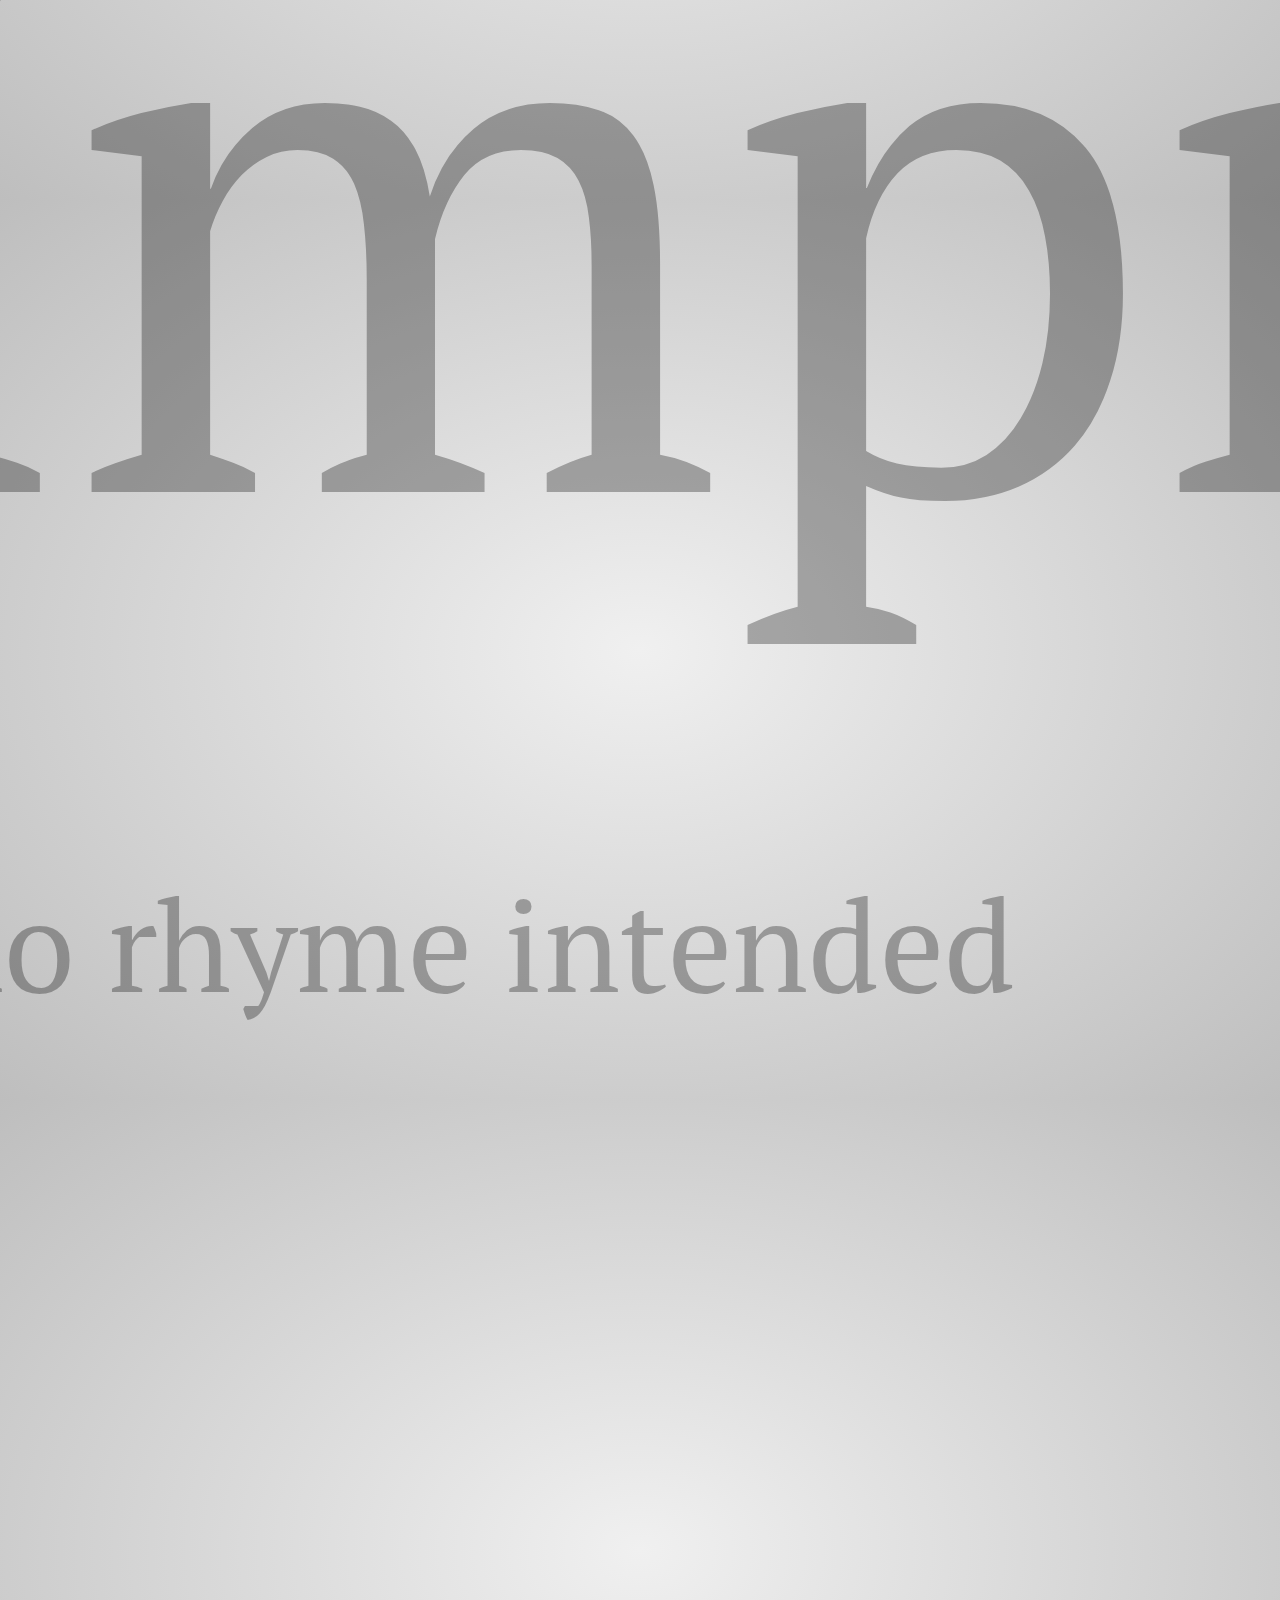
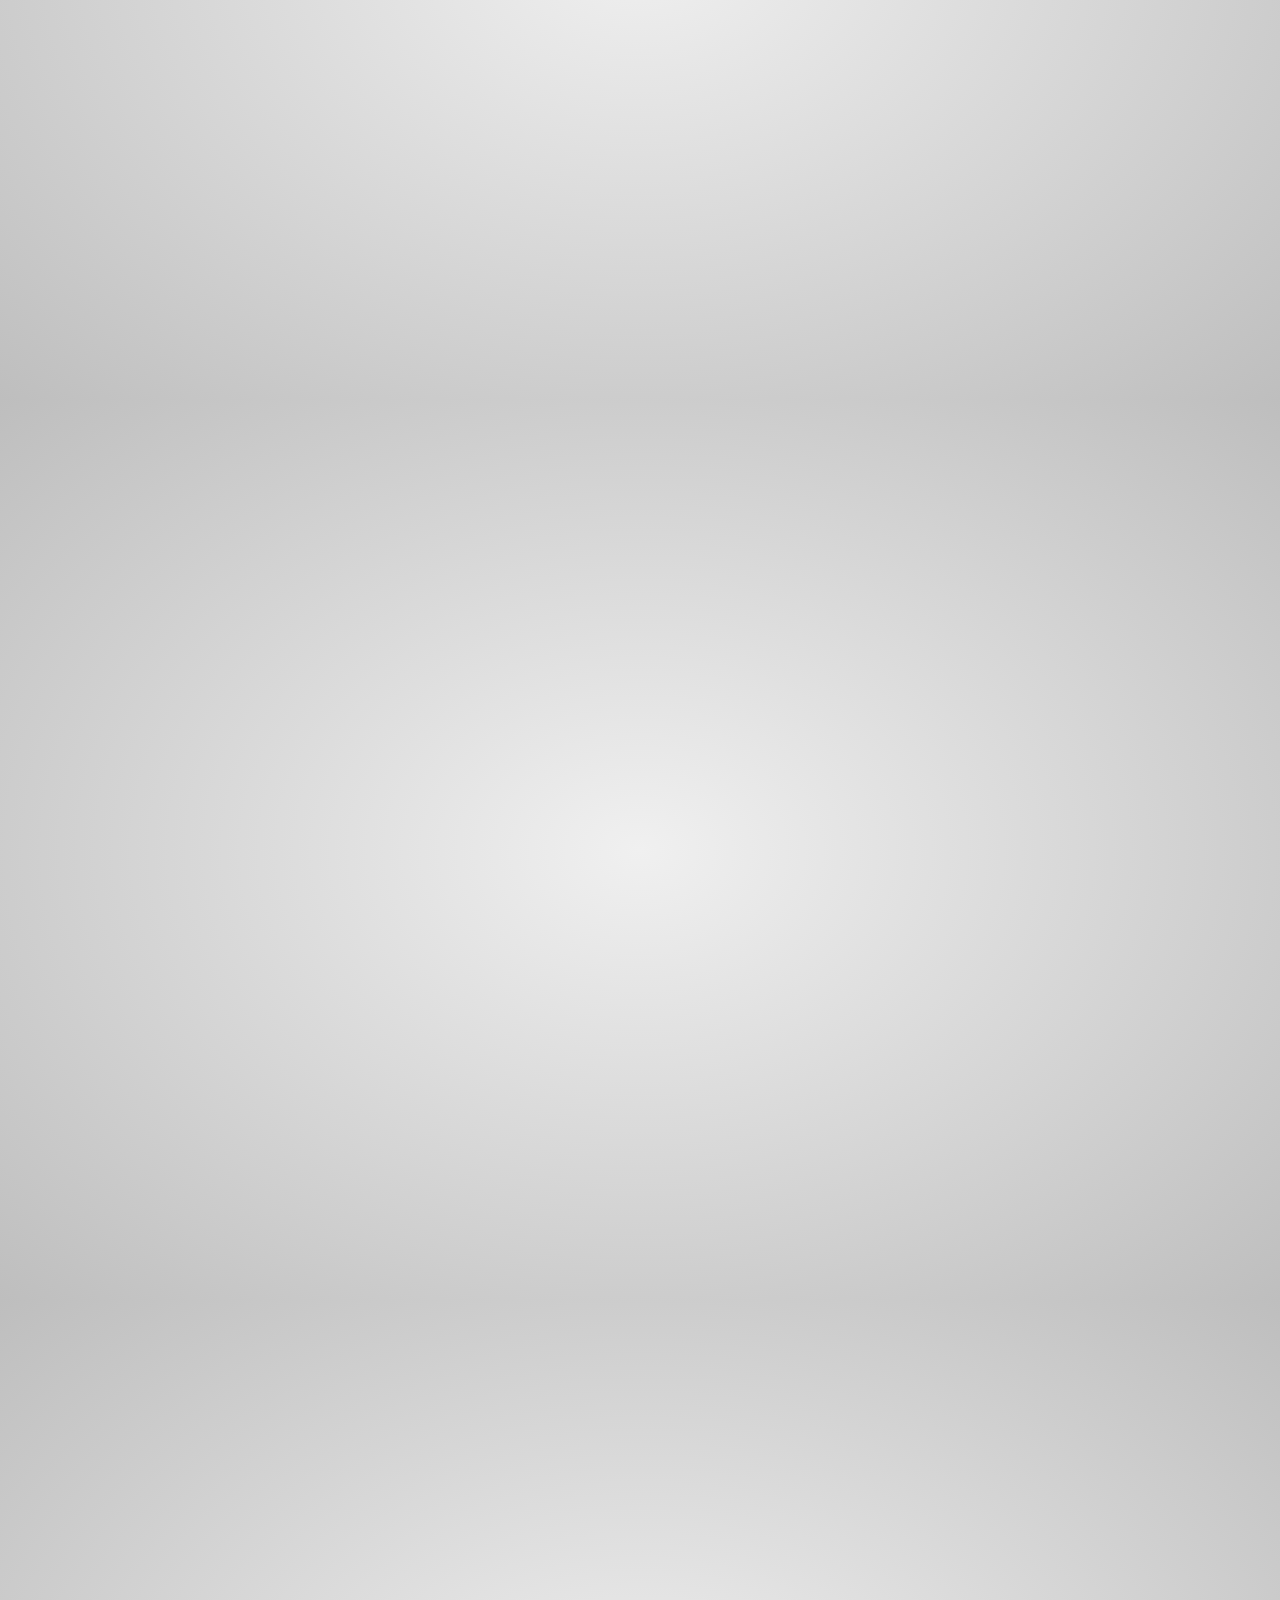
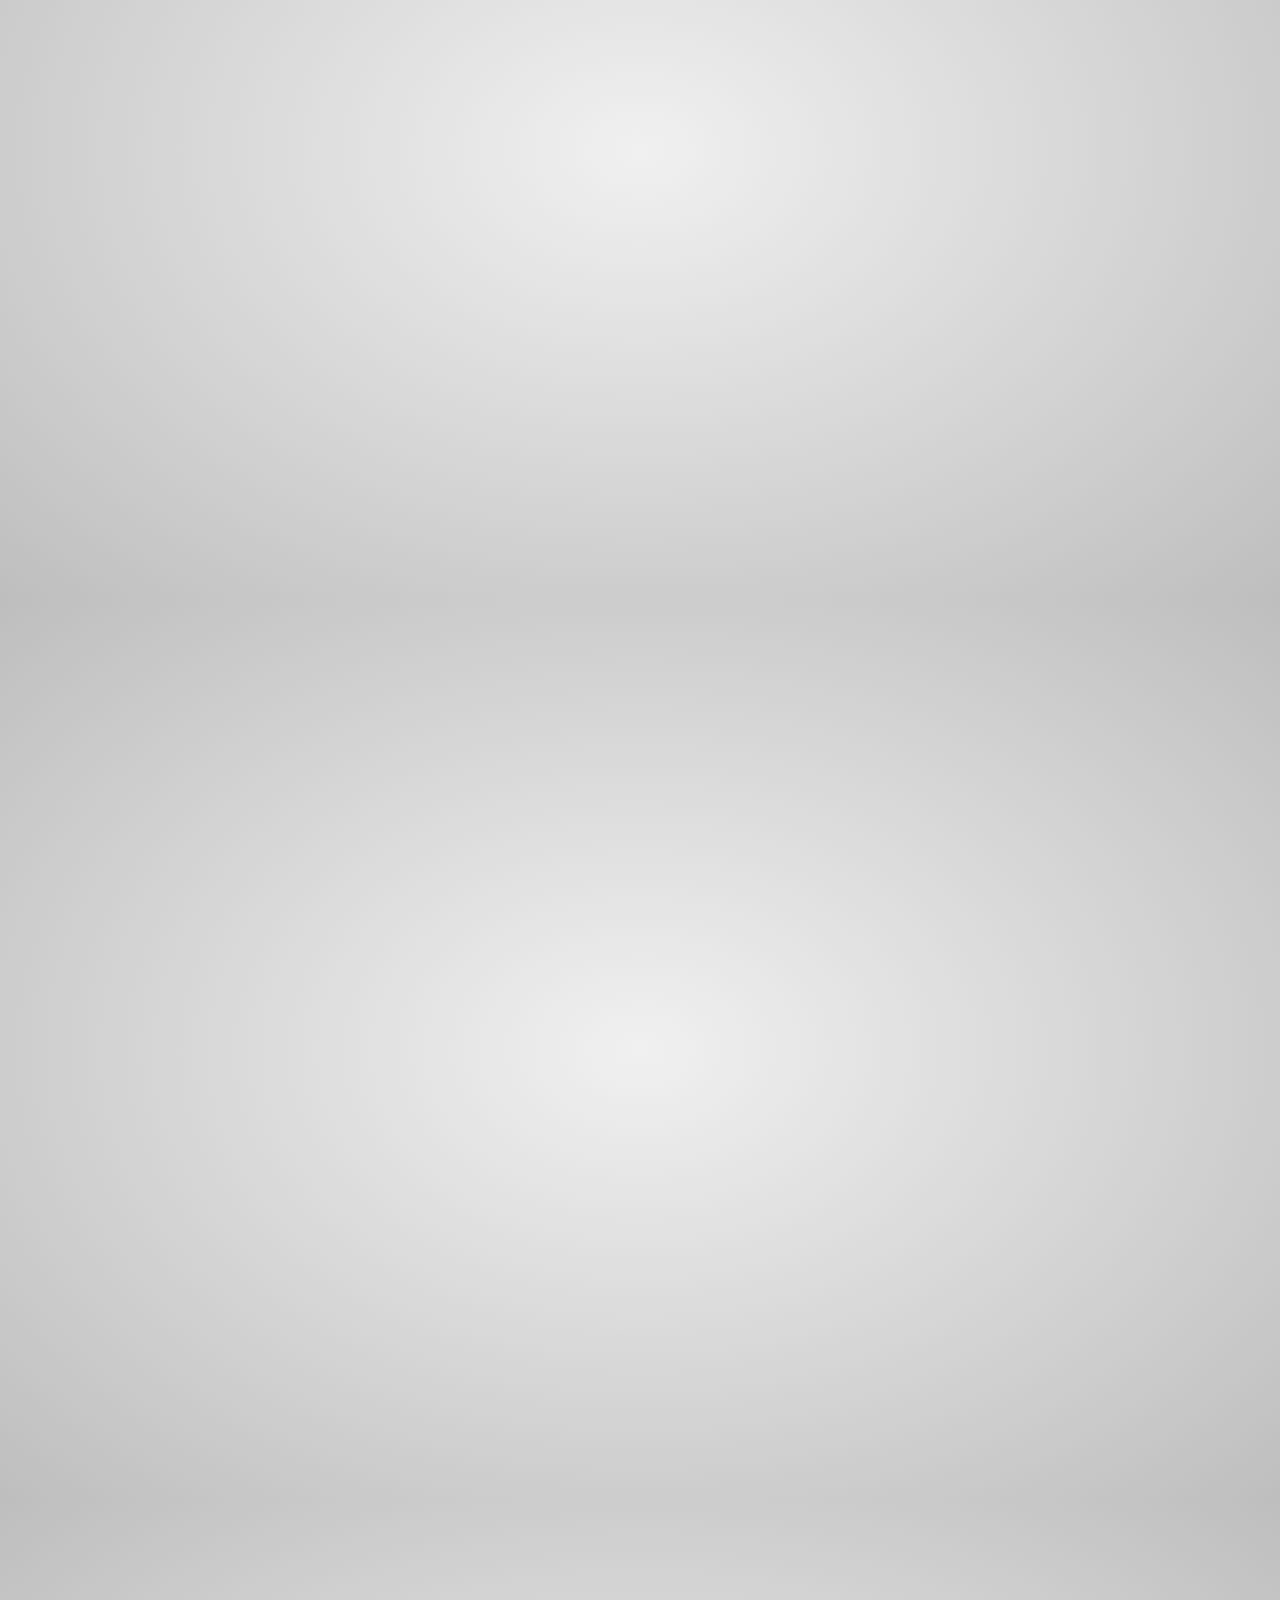
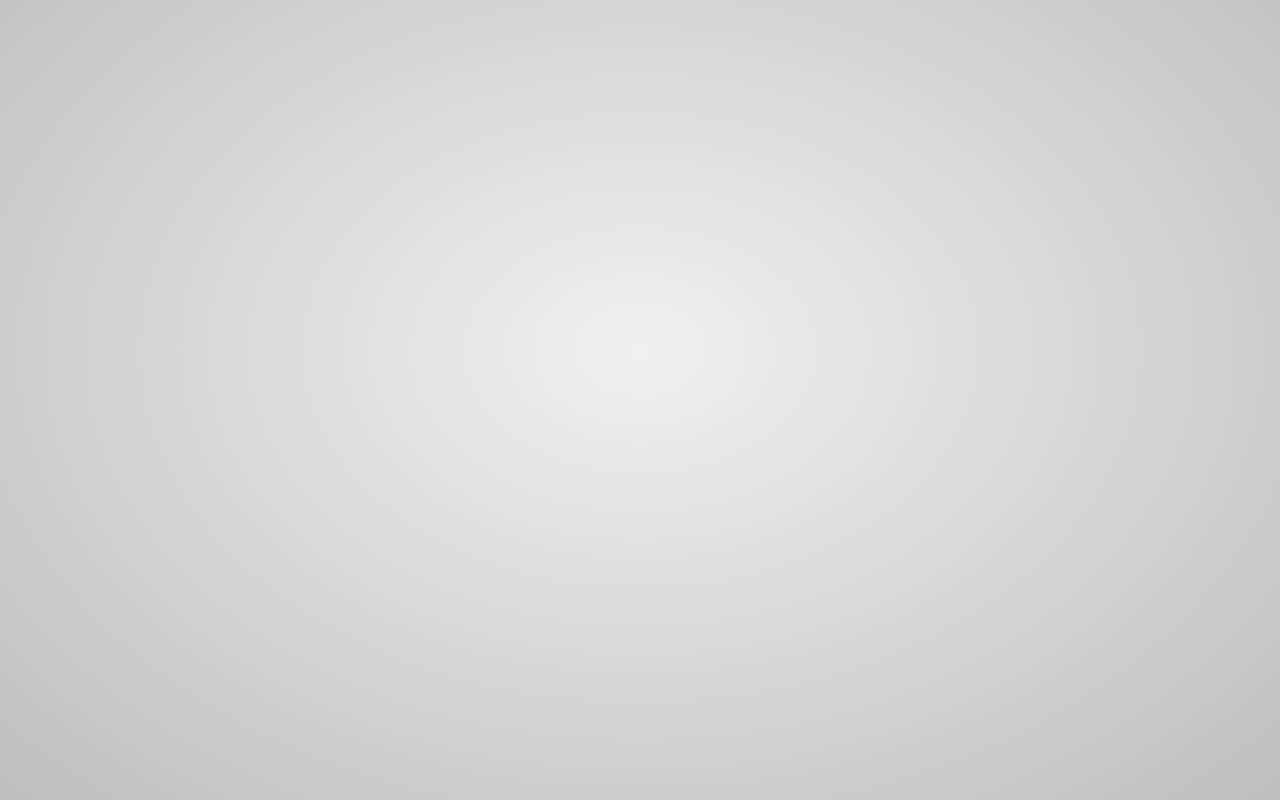
==== commit 59e30f1c: "fetching upstream" ====
--- a/index.html
+++ b/index.html
@@ -1,16 +1,15 @@
-<<<<<<< .merge_file_a03540
 <!doctype html>
 <html lang="en">
 <head>
     <meta charset="utf-8" />
-    <title>impress.js | presentation tool   based on the power of CSS3 transforms and transitions in modern browsers | by Bartek Szopka @bartaz</title>
+    <title>impress.js | presentation tool based on the power of CSS3 transforms and transitions in modern browsers | by Bartek Szopka @bartaz</title>
     
     <meta name="description" content="impress.js is a presentation tool based on the power of CSS3 transforms and transitions in modern browsers and inspired by the idea behind prezi.com.">
     <meta name="author" content="Bartek Szopka" />
 
     <link href="http://fonts.googleapis.com/css?family=Open+Sans:regular,semibold,italic,italicsemibold|PT+Sans:400,700,400italic,700italic|PT+Serif:400,700,400italic,700italic" rel="stylesheet" />
 
-    <link href="css/style.css" rel="stylesheet" />
+    <link href="css/impress-demo.css" rel="stylesheet" />
 </head>
 <body>
 
@@ -88,76 +87,3 @@
 
 </body>
 </html>
-=======
-<!doctype html>
-<html lang="en">
-<head>
-    <meta charset="utf-8" />
-    <title>impress.js | presentation tool based on the power of CSS3 transforms and transitions in modern browsers | by Bartek Szopka @bartaz</title>
-    
-    <meta name="description" content="impress.js is a presentation tool based on the power of CSS3 transforms and transitions in modern browsers and inspired by the idea behind prezi.com.">
-    <meta name="author" content="Bartek Szopka" />
-
-    <link href="http://fonts.googleapis.com/css?family=Open+Sans:regular,semibold,italic,italicsemibold|PT+Sans:400,700,400italic,700italic|PT+Serif:400,700,400italic,700italic" rel="stylesheet" />
-
-    <link href="css/style.css" rel="stylesheet" />
-</head>
-<body>
-
-<div id="impress" class="impress-not-supported">
-
-    <div class="fallback-message">
-        <p>Your browser <b>doesn't support the features required</b> by impress.js, so you are presented with a simplified version of this presentation.</p>
-        <p>For the best experience please use the latest <b>Chrome</b> or <b>Safari</b> browser. Firefox 10 (to be released soon) will also handle it.</p>
-    </div>
-
-    <div id="bored1" class="step slide" data-x="-1000" data-y="-1500" data-rotate-y="90">
-        <q>class slide tag wrapping this <b>b tag within </b> whats that, eh? seems like a "real" slide for the old schoolers</q>
-        above uses q tag btw <span style="background-color: #efc;">easy custom styling</span>
-    </div>
-	
-	<div id="edit" class="step" data-x="2000" data-y="-500" data-z="2000" data-rotate-x="90" data-rotate-y="40">
-        <q>i smell an editor for the positioning...</q>
-		... 3D Graphical Grid DragnDrop Action anyone?
-		<span>
-                    <b class="positioning">positioning</b>, <b class="rotating">rotating</b> and <b class="scaling">scaling</b>
-                    i guess gimPress would be an appropriate plugin name xD 
-                </span>
-    </div>
-
-    <div id="title" class="step" data-x="-500" data-y="500" data-z="200" data-scale="3">
-        <span class="try">im short so i wont skip</span>
-		<h1>title needs h1</h1>
-		<p>
-        <span class="footnote"><sup>*</sup> footnote just like dat</span> p around da span</p>
-    </div>
-
-
-    <div id="its-in-3d" class="step" data-x="2500" data-y="3000" data-z="-500" data-rotate-x="-90" data-rotate-y="10" data-scale="2">
-        <p><span class="in"><b>J</b>umping around</span> <b>in 3D</b></p>
-    </div>
-	
-   <div id="sub3d" class="step" data-x="3000" data-y="3000" data-z="-500" data-rotate-x="-70" data-rotate-y="-55" data-rotate-z="15" data-scale="2">
-        <p><span class="in">* beat that, prezi ;)</span></p>
-    </div>
-
-    <div id="overview" class="step" data-x="-500" data-y="500" data-scale="3">
-    </div>
-	
-	<div id="link-it" class="step slide" data-x="-2500" data-y="3000" data-z="-1200" data-rotate-x="180" data-rotate-y="10" data-scale="3">
-        <p>Awesome direkt linking to <span class="in">all groovy slides</span> <b><sup>*</sup></b>?</p>
-        <span class="footnote">* <a href="index.html#/title">go to title</a></span>
-    </div>
-	
-
-</div>
-
-<div class="hint">
-    <p>Here goes the Hint - look out for class .hint</p>
-</div>
-
-<script src="js/impress.js"></script>
-
-</body>
-</html>
->>>>>>> .merge_file_a06112
--- a/css/impress-demo.css
+++ b/css/impress-demo.css
@@ -0,0 +1,497 @@
+/**
+ * This is a stylesheet for a demo presentation for impress.js
+ * 
+ * It is not meant to be a part of impress.js and is not required by impress.js.
+ * I expect that anyone creating a presentation for impress.js would create their own
+ * set of styles.
+ */
+
+
+/* http://meyerweb.com/eric/tools/css/reset/ 
+   v2.0 | 20110126
+   License: none (public domain)
+*/
+
+html, body, div, span, applet, object, iframe,
+h1, h2, h3, h4, h5, h6, p, blockquote, pre,
+a, abbr, acronym, address, big, cite, code,
+del, dfn, em, img, ins, kbd, q, s, samp,
+small, strike, strong, sub, sup, tt, var,
+b, u, i, center,
+dl, dt, dd, ol, ul, li,
+fieldset, form, label, legend,
+table, caption, tbody, tfoot, thead, tr, th, td,
+article, aside, canvas, details, embed, 
+figure, figcaption, footer, header, hgroup, 
+menu, nav, output, ruby, section, summary,
+time, mark, audio, video {
+    margin: 0;
+    padding: 0;
+    border: 0;
+    font-size: 100%;
+    font: inherit;
+    vertical-align: baseline;
+}
+
+/* HTML5 display-role reset for older browsers */
+article, aside, details, figcaption, figure, 
+footer, header, hgroup, menu, nav, section {
+    display: block;
+}
+body {
+    line-height: 1;
+}
+ol, ul {
+    list-style: none;
+}
+blockquote, q {
+    quotes: none;
+}
+blockquote:before, blockquote:after,
+q:before, q:after {
+    content: '';
+    content: none;
+}
+
+table {
+    border-collapse: collapse;
+    border-spacing: 0;
+}
+
+
+body {
+    font-family: 'PT Sans', sans-serif;
+    
+    min-height: 740px;
+
+    background: rgb(215, 215, 215);
+    background: -webkit-gradient(radial, 50% 50%, 0, 50% 50%, 500, from(rgb(240, 240, 240)), to(rgb(190, 190, 190)));
+    background: -webkit-radial-gradient(rgb(240, 240, 240), rgb(190, 190, 190));
+    background:    -moz-radial-gradient(rgb(240, 240, 240), rgb(190, 190, 190));
+    background:      -o-radial-gradient(rgb(240, 240, 240), rgb(190, 190, 190));
+    background:         radial-gradient(rgb(240, 240, 240), rgb(190, 190, 190));
+
+    -webkit-font-smoothing: antialiased;
+}
+
+b, strong { font-weight: bold }
+i, em { font-style: italic}
+
+a {
+    color: inherit;
+    text-decoration: none;
+    padding: 0 0.1em;
+    background: rgba(255,255,255,0.5);
+    text-shadow: -1px -1px 2px rgba(100,100,100,0.9);
+    border-radius: 0.2em;
+    
+    -webkit-transition: 0.5s;
+    -moz-transition:    0.5s;
+    -ms-transition:     0.5s;
+    -o-transition:      0.5s;
+    transition:         0.5s;
+}
+
+a:hover {
+    background: rgba(255,255,255,1);
+    text-shadow: -1px -1px 2px rgba(100,100,100,0.5);
+}
+
+/* COMMON STEP STYLES */
+
+.step {
+    width: 900px;
+    padding: 40px;
+
+    -webkit-box-sizing: border-box;
+    -moz-box-sizing:    border-box;
+    -ms-box-sizing:     border-box;
+    -o-box-sizing:      border-box;
+    box-sizing:         border-box;
+
+    font-family: 'PT Serif', georgia, serif;
+
+    font-size: 48px;
+    line-height: 1.5;
+}
+
+/* fade out inactive slides */
+
+.step {
+    -webkit-transition: opacity 1s;
+    -moz-transition:    opacity 1s;
+    -ms-transition:     opacity 1s;
+    -o-transition:      opacity 1s;
+    transition:         opacity 1s;
+}
+
+.step:not(.active) {
+    opacity: 0.3;
+}
+
+/* STEP SPECIFIC STYLES */
+
+/* hint on the first slide */
+
+.hint {
+    position: fixed;
+    left: 0;
+    right: 0;
+    bottom: 200px;
+    
+    background: rgba(0,0,0,0.5);
+    color: #EEE;
+    text-align: center;
+    
+    font-size: 50px;
+    padding: 20px;
+    
+    z-index: 100;
+    
+    opacity: 0;
+    
+    -webkit-transform: translateY(400px);
+    -moz-transform:    translateY(400px);
+    -ms-transform:     translateY(400px);
+    -o-transform:      translateY(400px);
+    transform:         translateY(400px);
+
+    -webkit-transition: opacity 1s, -webkit-transform 0.5s 1s;
+    -moz-transition:    opacity 1s,    -moz-transform 0.5s 1s;
+    -ms-transition:     opacity 1s,     -ms-transform 0.5s 1s;
+    -o-transition:      opacity 1s,      -o-transform 0.5s 1s;
+    transition:         opacity 1s,         transform 0.5s 1s;
+}
+
+.step-bored + .hint {
+    opacity: 1;
+    
+    -webkit-transition: opacity 1s 5s, -webkit-transform 0.5s;
+    -moz-transition:    opacity 1s 5s,    -moz-transform 0.5s;
+    -ms-transition:     opacity 1s 5s,     -ms-transform 0.5s;
+    -o-transition:      opacity 1s 5s,      -o-transform 0.5s;
+    transition:         opacity 1s 5s,         transform 0.5s;
+    
+    -webkit-transform: translateY(0px);
+    -moz-transform:    translateY(0px);
+    -ms-transform:     translateY(0px);
+    -o-transform:      translateY(0px);
+    transform:         translateY(0px);
+}
+
+/* impress.js title */
+
+#title {
+    padding: 0;
+}
+
+#title .try {
+    font-size: 64px;
+    position: absolute;
+    top: -0.5em;
+    left: 1.5em;
+    
+    -webkit-transform: translateZ(20px);
+    -moz-transform:    translateZ(20px);
+    -ms-transform:     translateZ(20px);
+    -o-transform:      translateZ(20px);
+    transform:         translateZ(20px);
+}
+
+#title h1 {
+    font-size: 190px;
+    
+    -webkit-transform: translateZ(50px);
+    -moz-transform:    translateZ(50px);
+    -ms-transform:     translateZ(50px);
+    -o-transform:      translateZ(50px);
+    transform:         translateZ(50px);
+}
+
+#title .footnote {
+    font-size: 32px;
+}
+
+/* big thoughts */
+
+#big {
+    width: 600px;
+    text-align: center;
+    font-size: 60px;
+    line-height: 1;
+}
+
+#big b {
+    display: block;
+    font-size: 250px;
+    line-height: 250px;
+}
+
+#big .thoughts {
+    font-size: 90px;
+    line-height: 150px;
+}
+
+/* tiny ideas */
+
+#tiny {
+    width: 500px;
+    text-align: center;
+}
+
+#ing {
+    width: 500px;
+}
+
+#ing b {
+    display: inline-block;
+    -webkit-transition: 0.5s;
+    -moz-transition:    0.5s;
+    -ms-transition:     0.5s;
+    -o-transition:      0.5s;
+    transition:         0.5s;
+}
+
+#ing.active .positioning {
+    -webkit-transform: translateY(-10px);
+    -moz-transform:    translateY(-10px);
+    -ms-transform:     translateY(-10px);
+    -o-transform:      translateY(-10px);
+    transform:         translateY(-10px);
+
+    -webkit-transition-delay: 1.5s;
+    -moz-transition-delay:    1.5s;
+    -ms-transition-delay:     1.5s;
+    -o-transition-delay:      1.5s;
+    transition-delay:         1.5s;
+}
+
+#ing.active .rotating {
+    -webkit-transform: rotate(-10deg);
+    -moz-transform:    rotate(-10deg);
+    -ms-transform:     rotate(-10deg);
+    -o-transform:      rotate(-10deg);
+    transform:         rotate(-10deg);
+
+    -webkit-transition-delay: 1.75s;
+    -moz-transition-delay:    1.75s;
+    -ms-transition-delay:     1.75s;
+    -o-transition-delay:      1.75s;
+    transition-delay:         1.75s;
+}
+
+#ing.active .scaling {
+    -webkit-transform: scale(0.7);
+    -moz-transform:    scale(0.7);
+    -ms-transform:     scale(0.7);
+    -o-transform:      scale(0.7);
+    transform:         scale(0.7);
+
+    -webkit-transition-delay: 2s;
+    -moz-transition-delay:    2s;
+    -ms-transition-delay:     2s;
+    -o-transition-delay:      2s;
+    transition-delay:         2s;
+
+}
+
+/* imagination */
+
+#imagination {
+    width: 600px;
+}
+
+#imagination .imagination {
+    font-size: 78px;
+}
+
+/* use the source, Luke */
+
+#source {
+    width: 700px;
+    padding-bottom: 300px;
+    
+    /* Yoda Icon :: Pixel Art from Star Wars http://www.pixeljoint.com/pixelart/1423.htm */
+    background-image: url([data-uri]);
+    background-position: bottom right;
+    background-repeat: no-repeat;
+}
+
+#source q {
+    font-size: 60px;
+}
+
+/* it's in 3D */
+
+#its-in-3d span,
+#its-in-3d b {
+    display: inline-block;
+    -webkit-transform: translateZ(40px);
+    -moz-transform:    translateZ(40px);
+    -ms-transform:     translateZ(40px);
+    -o-transform:      translateZ(40px);
+     transform:        translateZ(40px);
+            
+    -webkit-transition: 0.5s;
+    -moz-transition:    0.5s;
+    -ms-transition:     0.5s;
+    -o-transition:      0.5s;
+    transition:         0.5s;
+}
+
+#its-in-3d .have {
+    -webkit-transform: translateZ(-40px);
+    -moz-transform:    translateZ(-40px);
+    -ms-transform:     translateZ(-40px);
+    -o-transform:      translateZ(-40px);
+    transform:         translateZ(-40px);
+}
+
+#its-in-3d .you {
+    -webkit-transform: translateZ(20px);
+    -moz-transform:    translateZ(20px);
+    -ms-transform:     translateZ(20px);
+    -o-transform:      translateZ(20px);
+    transform:         translateZ(20px);
+}
+
+#its-in-3d .noticed {
+    -webkit-transform: translateZ(-40px);
+    -moz-transform:    translateZ(-40px);
+    -ms-transform:     translateZ(-40px);
+    -o-transform:      translateZ(-40px);
+    transform:         translateZ(-40px);
+}
+
+#its-in-3d .its {
+    -webkit-transform: translateZ(60px);
+    -moz-transform:    translateZ(60px);
+    -ms-transform:     translateZ(60px);
+    -o-transform:      translateZ(60px);
+    transform:         translateZ(60px);
+}
+
+#its-in-3d .in {
+    -webkit-transform: translateZ(-10px);
+    -moz-transform:    translateZ(-10px);
+    -ms-transform:     translateZ(-10px);
+    -o-transform:      translateZ(-10px);
+    transform:         translateZ(-10px);
+}
+
+#its-in-3d .footnote {
+    font-size: 32px;
+
+    -webkit-transform: translateZ(-10px);
+    -moz-transform:    translateZ(-10px);
+    -ms-transform:     translateZ(-10px);
+    -o-transform:      translateZ(-10px);
+    transform:         translateZ(-10px);
+}
+
+#its-in-3d.active span,
+#its-in-3d.active b {
+    -webkit-transform: translateZ(0px);
+    -moz-transform:    translateZ(0px);
+    -ms-transform:     translateZ(0px);
+    -o-transform:      translateZ(0px);
+    transform:         translateZ(0px);
+    
+    -webkit-transition-delay: 1s;
+    -moz-transition-delay:    1s;
+    -ms-transition-delay:     1s;
+    -o-transition-delay:      1s;
+    transition-delay:         1s;
+}
+
+/* overview step */
+
+#overview {
+    z-index: -1;
+    padding: 0;
+}
+
+/* on overview step everything is visible */
+
+#impress.step-overview .step {
+    opacity: 1;
+    cursor: pointer;
+}
+
+/*
+ * SLIDE STEP STYLES
+ *
+ * inspired by: http://html5slides.googlecode.com/svn/trunk/styles.css
+ *
+ * ;)
+ */
+
+.slide {
+    display: block;
+
+    width: 900px;
+    height: 700px;
+
+    padding: 40px 60px;
+
+    border-radius: 10px;
+
+    background-color: white;
+
+    box-shadow: 0 2px 6px rgba(0, 0, 0, .1);
+    border: 1px solid rgba(0, 0, 0, .3);
+
+    font-family: 'Open Sans', Arial, sans-serif;
+
+    color: rgb(102, 102, 102);
+    text-shadow: 0 2px 2px rgba(0, 0, 0, .1);
+
+    font-size: 30px;
+    line-height: 36px;
+
+    letter-spacing: -1px;
+}
+
+.slide q {
+    display: block;
+    font-size: 50px;
+    line-height: 72px;
+
+    margin-top: 100px;
+}
+
+.slide q strong {
+    white-space: nowrap;
+}
+
+
+/* IMPRESS NOT SUPPORTED STYLES */
+
+.fallback-message {
+    font-family: sans-serif;
+    line-height: 1.3;
+    
+    display: none;
+    width: 780px;
+    padding: 10px 10px 0;
+    margin: 20px auto;
+
+    border-radius: 10px;
+    border: 1px solid #E4C652;
+    background: #EEDC94;
+}
+
+.fallback-message p {
+    margin-bottom: 10px;
+}
+
+.impress-not-supported .step {
+    position: relative;
+    opacity: 1;
+    margin: 20px auto;
+}
+
+.impress-not-supported .fallback-message {
+    display: block;
+}
+
